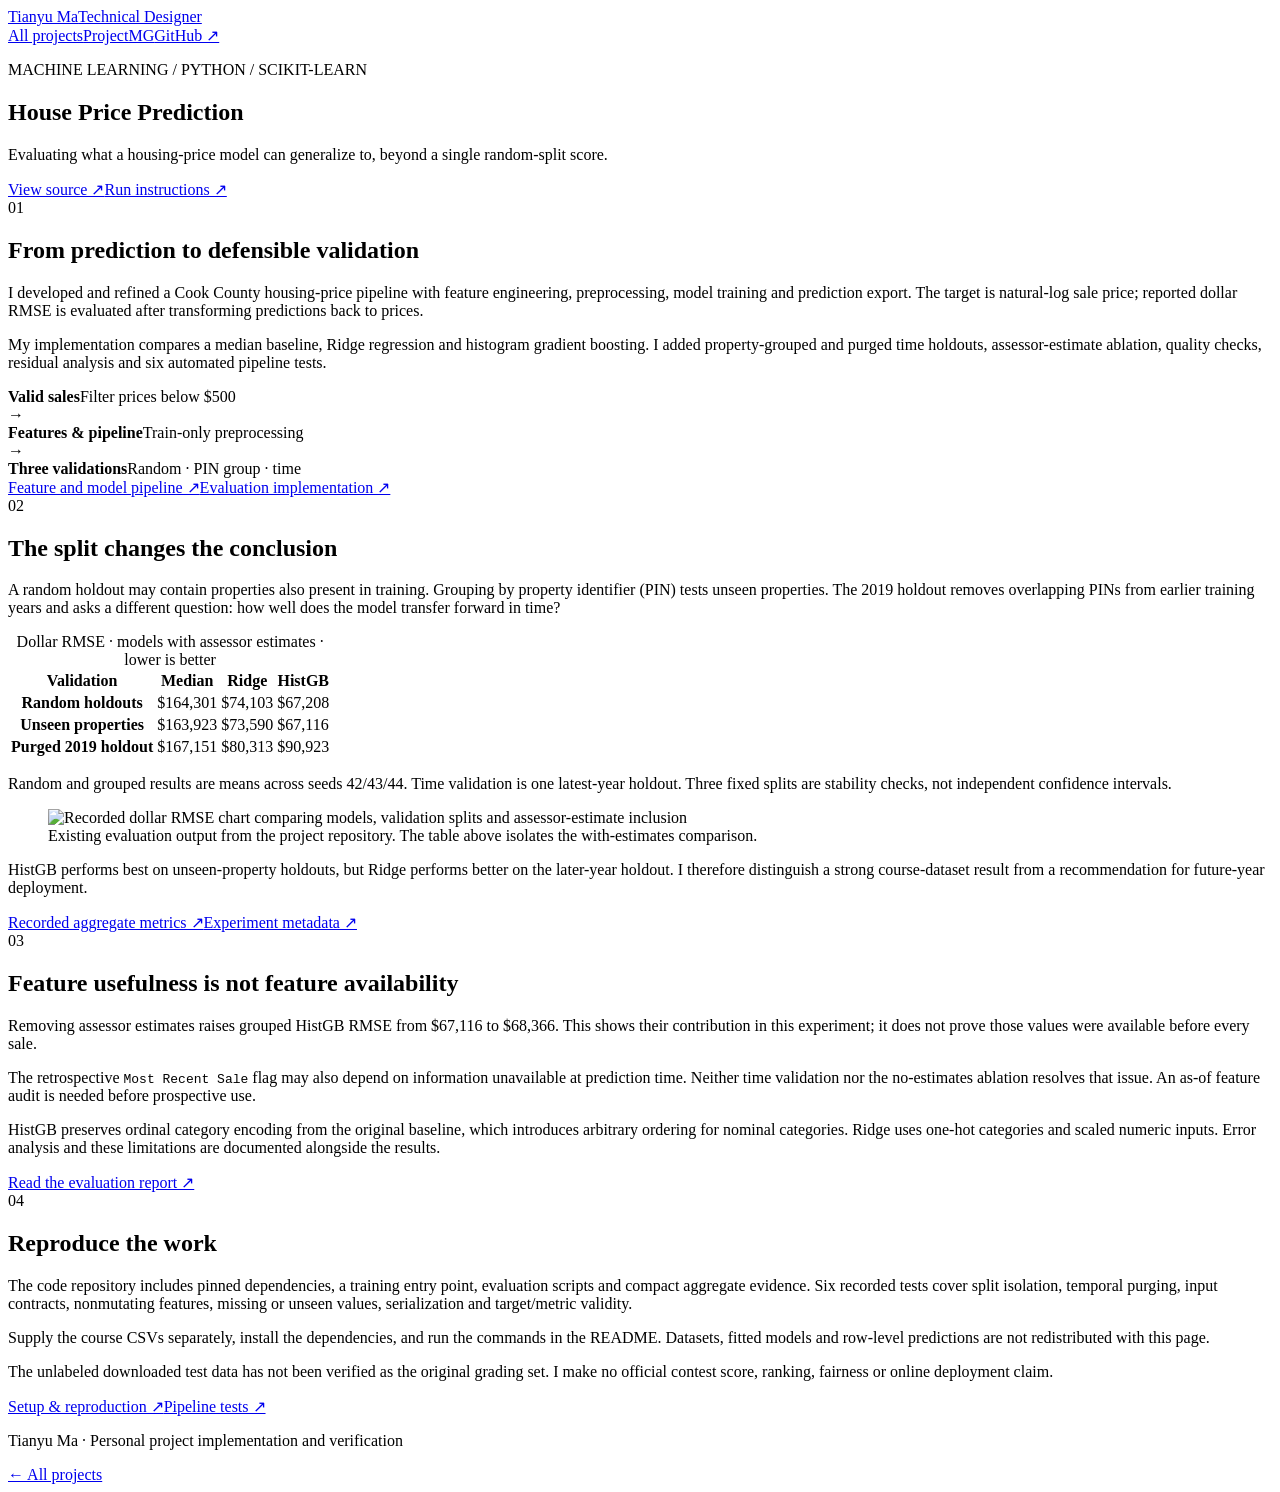
==== house-price-prediction/index.html @ 648c6464 "Publish portfolio navigation and KV Store and housing case studies" ====
<!DOCTYPE html><html lang="en"><head><meta charSet="utf-8"/><meta name="viewport" content="width=device-width, initial-scale=1"/><link rel="preload" href="/projectmg-portfolio/house-model-comparison.png" as="image"/><link rel="stylesheet" href="/projectmg-portfolio/_next/static/css/index.CrawKmmc.css" data-rsc-css-href="/projectmg-portfolio/_next/static/css/index.CrawKmmc.css" data-precedence="vite-rsc/importer-resources"/><link rel="modulepreload" fetchPriority="low" href="/projectmg-portfolio/_next/static/chunks/index-C0jyyd97.js"/><script src="/projectmg-portfolio/_next/static/chunks/rolldown-runtime-C60lm6uB.js" type="module" async=""></script><script src="/projectmg-portfolio/_next/static/chunks/framework-D_rUT4EX.js" type="module" async=""></script><link rel="modulepreload" href="/projectmg-portfolio/_next/static/chunks/layout-segment-context-B9e2h3An.js" crossorigin=""/><title>House Price Prediction | Tianyu Ma</title><meta name="description" content="Housing-price modeling with property-grouped and purged time validation."/><script>Object.assign(((self[Symbol.for("vinext.navigationRuntime")]??={bootstrap:{routeManifest:null},functions:{}}).bootstrap.rsc??={rsc:[]}),{params:{},nav:{"pathname":"/projectmg-portfolio/house-price-prediction","searchParams":[]}})</script><link rel="modulepreload" href="/projectmg-portfolio/_next/static/chunks/index-C0jyyd97.js" />
</head><body><main class="compact"><header><a class="identity" href="/projectmg-portfolio/portfolio/">Tianyu Ma<span>Technical Designer</span></a><nav aria-label="Projects"><a href="/projectmg-portfolio/portfolio/">All projects</a><a href="https://tianyuma2001.github.io/projectmg-portfolio/">ProjectMG</a><a href="https://github.com/TianyuMa2001">GitHub ↗</a></nav></header><section class="compact-hero"><p class="eyebrow">MACHINE LEARNING / PYTHON / SCIKIT-LEARN</p><h1>House Price Prediction</h1><p class="intro">Evaluating what a housing-price model can generalize to, beyond a single random-split score.</p><div class="links"><a class="primary" href="https://github.com/TianyuMa2001/projectmg-portfolio/house-price-prediction">View source ↗</a><a href="https://github.com/TianyuMa2001/projectmg-portfolio/house-price-prediction/blob/main/README.md">Run instructions ↗</a></div></section><section class="case"><aside><span class="number">01</span></aside><article><h2>From prediction to defensible validation</h2><p>I developed and refined a Cook County housing-price pipeline with feature engineering, preprocessing, model training and prediction export. The target is natural-log sale price; reported dollar RMSE is evaluated after transforming predictions back to prices.</p><p>My implementation compares a median baseline, Ridge regression and histogram gradient boosting. I added property-grouped and purged time holdouts, assessor-estimate ablation, quality checks, residual analysis and six automated pipeline tests.</p><div class="system-flow"><div><strong>Valid sales</strong><span>Filter prices below $500</span></div><b aria-hidden="true">→</b><div><strong>Features &amp; pipeline</strong><span>Train-only preprocessing</span></div><b aria-hidden="true">→</b><div><strong>Three validations</strong><span>Random · PIN group · time</span></div></div><div class="evidence"><a href="https://github.com/TianyuMa2001/projectmg-portfolio/house-price-prediction/blob/main/proj.py">Feature and model pipeline ↗</a><a href="https://github.com/TianyuMa2001/projectmg-portfolio/house-price-prediction/blob/main/evaluate.py">Evaluation implementation ↗</a></div></article></section><section class="case"><aside><span class="number">02</span></aside><article><h2>The split changes the conclusion</h2><p>A random holdout may contain properties also present in training. Grouping by property identifier (PIN) tests unseen properties. The 2019 holdout removes overlapping PINs from earlier training years and asks a different question: how well does the model transfer forward in time?</p><div class="table-scroll"><table class="results-table"><caption>Dollar RMSE · models with assessor estimates · lower is better</caption><thead><tr><th scope="col">Validation</th><th scope="col">Median</th><th scope="col">Ridge</th><th scope="col">HistGB</th></tr></thead><tbody><tr><th scope="row">Random holdouts</th><td>$164,301</td><td>$74,103</td><td>$67,208</td></tr><tr><th scope="row">Unseen properties</th><td>$163,923</td><td>$73,590</td><td>$67,116</td></tr><tr><th scope="row">Purged 2019 holdout</th><td>$167,151</td><td>$80,313</td><td>$90,923</td></tr></tbody></table></div><p class="release-status">Random and grouped results are means across seeds 42/43/44. Time validation is one latest-year holdout. Three fixed splits are stability checks, not independent confidence intervals.</p><figure><img src="/projectmg-portfolio/house-model-comparison.png" alt="Recorded dollar RMSE chart comparing models, validation splits and assessor-estimate inclusion"/><figcaption>Existing evaluation output from the project repository. The table above isolates the with-estimates comparison.</figcaption></figure><p>HistGB performs best on unseen-property holdouts, but Ridge performs better on the later-year holdout. I therefore distinguish a strong course-dataset result from a recommendation for future-year deployment.</p><div class="evidence"><a href="https://github.com/TianyuMa2001/projectmg-portfolio/house-price-prediction/blob/main/artifacts/metrics_summary.csv">Recorded aggregate metrics ↗</a><a href="https://github.com/TianyuMa2001/projectmg-portfolio/house-price-prediction/blob/main/artifacts/run_metadata.json">Experiment metadata ↗</a></div></article></section><section class="case"><aside><span class="number">03</span></aside><article><h2>Feature usefulness is not feature availability</h2><p>Removing assessor estimates raises grouped HistGB RMSE from $67,116 to $68,366. This shows their contribution in this experiment; it does not prove those values were available before every sale.</p><p>The retrospective <code>Most Recent Sale</code> flag may also depend on information unavailable at prediction time. Neither time validation nor the no-estimates ablation resolves that issue. An as-of feature audit is needed before prospective use.</p><p>HistGB preserves ordinal category encoding from the original baseline, which introduces arbitrary ordering for nominal categories. Ridge uses one-hot categories and scaled numeric inputs. Error analysis and these limitations are documented alongside the results.</p><a href="https://github.com/TianyuMa2001/projectmg-portfolio/house-price-prediction/blob/main/IMPROVEMENT_REPORT.md">Read the evaluation report ↗</a></article></section><section class="case"><aside><span class="number">04</span></aside><article><h2>Reproduce the work</h2><p>The code repository includes pinned dependencies, a training entry point, evaluation scripts and compact aggregate evidence. Six recorded tests cover split isolation, temporal purging, input contracts, nonmutating features, missing or unseen values, serialization and target/metric validity.</p><p>Supply the course CSVs separately, install the dependencies, and run the commands in the README. Datasets, fitted models and row-level predictions are not redistributed with this page.</p><p>The unlabeled downloaded test data has not been verified as the original grading set. I make no official contest score, ranking, fairness or online deployment claim.</p><div class="links"><a href="https://github.com/TianyuMa2001/projectmg-portfolio/house-price-prediction/blob/main/README.md">Setup &amp; reproduction ↗</a><a href="https://github.com/TianyuMa2001/projectmg-portfolio/house-price-prediction/blob/main/test_pipeline.py">Pipeline tests ↗</a></div></article></section><footer><p>Tianyu Ma · Personal project implementation and verification</p><a href="/projectmg-portfolio/portfolio/">← All projects</a></footer></main><script type="module" src="/projectmg-portfolio/_next/static/chunks/index-C0jyyd97.js" id="_R_" async=""></script><script>((self[Symbol.for("vinext.navigationRuntime")]??={bootstrap:{routeManifest:null},functions:{}}).bootstrap.rsc??={rsc:[]}).rsc.push("0:{\"page:/house-price-prediction\":\"$L1\",\"layout:/\":\"$L2\",\"route:/house-price-prediction\":\"$L3\",\"__route\":\"route:/house-price-prediction\",\"__interceptionContext\":null,\"__layoutIds\":[\"layout:/\"],\"__rootLayout\":\"/\",\"__bfcacheSegmentIdentities\":{\"layout:/\":\"[\\\"layout\\\",\\\"layout:/\\\",\\\"root-boundary:/\\\",\\\"\\\"]\",\"page:/house-price-prediction\":\"[\\\"page\\\",\\\"page:/house-price-prediction\\\",\\\"root-boundary:/\\\",\\\"[\\\\\\\"house-price-prediction\\\\\\\"]\\\"]\"},\"__srcPage\":[\"house-price-prediction\",\"page\"],\"__layoutFlags\":{\"layout:/\":\"s\"},\"__artifactCompatibility\":{\"schemaVersion\":1,\"graphVersion\":\"app-route-graph:5388ad706f6b269d\",\"deploymentVersion\":\"6f0c775f-4d5b-4661-9043-6cf0ecbcaef7\",\"appElementsSchemaVersion\":1,\"rscPayloadSchemaVersion\":1,\"rootBoundaryId\":\"/\",\"renderEpoch\":null}}\n")</script><script>((self[Symbol.for("vinext.navigationRuntime")]??={bootstrap:{routeManifest:null},functions:{}}).bootstrap.rsc??={rsc:[]}).rsc.push("4:I[\"3bb4c73cb361\",[],\"Children\",1]\n")</script><script>((self[Symbol.for("vinext.navigationRuntime")]??={bootstrap:{routeManifest:null},functions:{}}).bootstrap.rsc??={rsc:[]}).rsc.push("5:I[\"0bef8629d058\",[],\"GlobalErrorBoundary\",1]\n")</script><script>((self[Symbol.for("vinext.navigationRuntime")]??={bootstrap:{routeManifest:null},functions:{}}).bootstrap.rsc??={rsc:[]}).rsc.push("6:I[\"a7f3f1d63985\",[],\"default\",1]\n")</script><script>((self[Symbol.for("vinext.navigationRuntime")]??={bootstrap:{routeManifest:null},functions:{}}).bootstrap.rsc??={rsc:[]}).rsc.push("7:I[\"0bef8629d058\",[],\"ErrorBoundary\",1]\n")</script><script>((self[Symbol.for("vinext.navigationRuntime")]??={bootstrap:{routeManifest:null},functions:{}}).bootstrap.rsc??={rsc:[]}).rsc.push("8:I[\"bcc88b3729e4\",[],\"LayoutSegmentProvider\",1]\n")</script><script>((self[Symbol.for("vinext.navigationRuntime")]??={bootstrap:{routeManifest:null},functions:{}}).bootstrap.rsc??={rsc:[]}).rsc.push("9:I[\"3bb4c73cb361\",[],\"Slot\",1]\n")</script><script>((self[Symbol.for("vinext.navigationRuntime")]??={bootstrap:{routeManifest:null},functions:{}}).bootstrap.rsc??={rsc:[]}).rsc.push("a:I[\"0bef8629d058\",[],\"NotFoundBoundary\",1]\n")</script><script>((self[Symbol.for("vinext.navigationRuntime")]??={bootstrap:{routeManifest:null},functions:{}}).bootstrap.rsc??={rsc:[]}).rsc.push("b:I[\"fdec6512cad3\",[],\"AppRouterScrollTarget\",1]\n")</script><script>((self[Symbol.for("vinext.navigationRuntime")]??={bootstrap:{routeManifest:null},functions:{}}).bootstrap.rsc??={rsc:[]}).rsc.push("c:I[\"0bef8629d058\",[],\"RedirectBoundary\",1]\n")</script><script>((self[Symbol.for("vinext.navigationRuntime")]??={bootstrap:{routeManifest:null},functions:{}}).bootstrap.rsc??={rsc:[]}).rsc.push(":HL[\"/projectmg-portfolio/_next/static/css/index.CrawKmmc.css\",\"style\"     ]\n")</script><script>((self[Symbol.for("vinext.navigationRuntime")]??={bootstrap:{routeManifest:null},functions:{}}).bootstrap.rsc??={rsc:[]}).rsc.push("2:[[[\"$\",\"link\",\"css:/projectmg-portfolio/_next/static/css/index.CrawKmmc.css\",{\"rel\":\"stylesheet\",\"precedence\":\"vite-rsc/importer-resources\",\"href\":\"/projectmg-portfolio/_next/static/css/index.CrawKmmc.css\",\"data-rsc-css-href\":\"/projectmg-portfolio/_next/static/css/index.CrawKmmc.css\"}],\"$undefined\"],[\"$\",\"html\",null,{\"lang\":\"en\",\"children\":[\"$\",\"body\",null,{\"children\":[\"$\",\"$L4\",null,{}]}]}]]\n")</script><script>((self[Symbol.for("vinext.navigationRuntime")]??={bootstrap:{routeManifest:null},functions:{}}).bootstrap.rsc??={rsc:[]}).rsc.push("3:[[[\"$\",\"meta\",null,{\"charSet\":\"utf-8\"}],[[\"$\",\"title\",\"0\",{\"children\":\"House Price Prediction | Tianyu Ma\"}],[\"$\",\"meta\",\"1\",{\"name\":\"description\",\"content\":\"Housing-price modeling with property-grouped and purged time validation.\"}]],[[\"$\",\"meta\",\"0\",{\"name\":\"viewport\",\"content\":\"width=device-width, initial-scale=1\"}]]],[\"$\",\"$L5\",null,{\"fallback\":\"$6\",\"children\":[\"$\",\"$L7\",null,{\"fallback\":\"$6\",\"children\":[\"$\",\"$L8\",null,{\"providerId\":\"layout:/\",\"segmentMap\":{\"children\":[\"house-price-prediction\"]},\"children\":[\"$\",\"$L9\",null,{\"id\":\"layout:/\",\"parallelSlots\":\"$undefined\",\"children\":[\"$\",\"$La\",null,{\"resetKey\":\"house-price-prediction\",\"fallback\":[[\"$\",\"title\",null,{\"children\":\"404: This page could not be found.\"}],[\"$\",\"div\",null,{\"style\":{\"fontFamily\":\"system-ui,\\\"Segoe UI\\\",Roboto,Helvetica,Arial,sans-serif,\\\"Apple Color Emoji\\\",\\\"Segoe UI Emoji\\\"\",\"height\":\"100vh\",\"textAlign\":\"center\",\"display\":\"flex\",\"flexDirection\":\"column\",\"alignItems\":\"center\",\"justifyContent\":\"center\"},\"children\":[\"$\",\"div\",null,{\"children\":[[\"$\",\"style\",null,{\"dangerouslySetInnerHTML\":{\"__html\":\"body{color:#000;background:#fff;margin:0}.next-error-h1{border-right:1px solid rgba(0,0,0,.3)}@media (prefers-color-scheme:dark){body{color:#fff;background:#000}.next-error-h1{border-right:1px solid rgba(255,255,255,.3)}}\"}}],[\"$\",\"h1\",null,{\"className\":\"next-error-h1\",\"style\":{\"display\":\"inline-block\",\"margin\":\"0 20px 0 0\",\"padding\":\"0 23px 0 0\",\"fontSize\":24,\"fontWeight\":500,\"verticalAlign\":\"top\",\"lineHeight\":\"49px\"},\"children\":404}],[\"$\",\"div\",null,{\"style\":{\"display\":\"inline-block\"},\"children\":[\"$\",\"h2\",null,{\"style\":{\"fontSize\":14,\"fontWeight\":400,\"lineHeight\":\"49px\",\"margin\":0},\"children\":\"This page could not be found.\"}]}]]}]}]],\"children\":[\"$\",\"$Lb\",null,{\"children\":[\"$\",\"$Lc\",null,{\"children\":[[\"$\",\"$L8\",null,{\"providerId\":\"page:/house-price-prediction\",\"segmentMap\":{\"children\":[\"__PAGE__\"]},\"children\":[\"$\",\"$L9\",null,{\"id\":\"page:/house-price-prediction\"}]}],null]}]}]}]}]}]}]}],null,null]\n")</script><script>((self[Symbol.for("vinext.navigationRuntime")]??={bootstrap:{routeManifest:null},functions:{}}).bootstrap.rsc??={rsc:[]}).rsc.push("1:[\"$\",\"main\",null,{\"className\":\"compact\",\"children\":[[\"$\",\"header\",null,{\"children\":[[\"$\",\"a\",null,{\"className\":\"identity\",\"href\":\"/projectmg-portfolio/portfolio/\",\"children\":[\"Tianyu Ma\",[\"$\",\"span\",null,{\"children\":\"Technical Designer\"}]]}],[\"$\",\"nav\",null,{\"aria-label\":\"Projects\",\"children\":[[\"$\",\"a\",null,{\"href\":\"/projectmg-portfolio/portfolio/\",\"children\":\"All projects\"}],[\"$\",\"a\",null,{\"href\":\"https://tianyuma2001.github.io/projectmg-portfolio/\",\"children\":\"ProjectMG\"}],[\"$\",\"a\",null,{\"href\":\"https://github.com/TianyuMa2001\",\"children\":\"GitHub ↗\"}]]}]]}],[\"$\",\"section\",null,{\"className\":\"compact-hero\",\"children\":[[\"$\",\"p\",null,{\"className\":\"eyebrow\",\"children\":\"MACHINE LEARNING / PYTHON / SCIKIT-LEARN\"}],[\"$\",\"h1\",null,{\"children\":\"House Price Prediction\"}],[\"$\",\"p\",null,{\"className\":\"intro\",\"children\":\"Evaluating what a housing-price model can generalize to, beyond a single random-split score.\"}],[\"$\",\"div\",null,{\"className\":\"links\",\"children\":[[\"$\",\"a\",null,{\"className\":\"primary\",\"href\":\"https://github.com/TianyuMa2001/house-price-prediction\",\"children\":\"View source ↗\"}],[\"$\",\"a\",null,{\"href\":\"https://github.com/TianyuMa2001/projectmg-portfolio/house-price-prediction/blob/main/README.md\",\"children\":\"Run instructions ↗\"}]]}]]}],[[\"$\",\"section\",null,{\"className\":\"case\",\"children\":[[\"$\",\"aside\",null,{\"children\":[\"$\",\"span\",null,{\"className\":\"number\",\"children\":\"01\"}]}],[\"$\",\"article\",null,{\"children\":[[\"$\",\"h2\",null,{\"children\":\"From prediction to defensible validation\"}],[[\"$\",\"p\",null,{\"children\":\"I developed and refined a Cook County housing-price pipeline with feature engineering, preprocessing, model training and prediction export. The target is natural-log sale price; reported dollar RMSE is evaluated after transforming predictions back to prices.\"}],[\"$\",\"p\",null,{\"children\":\"My implementation compares a median baseline, Ridge regression and histogram gradient boosting. I added property-grouped and purged time holdouts, assessor-estimate ablation, quality checks, residual analysis and six automated pipeline tests.\"}],[\"$\",\"div\",null,{\"className\":\"system-flow\",\"children\":[[\"$\",\"div\",null,{\"children\":[[\"$\",\"strong\",null,{\"children\":\"Valid sales\"}],[\"$\",\"span\",null,{\"children\":\"Filter prices below $500\"}]]}],[\"$\",\"b\",null,{\"aria-hidden\":\"true\",\"children\":\"→\"}],[\"$\",\"div\",null,{\"children\":[[\"$\",\"strong\",null,{\"children\":\"Features \u0026 pipeline\"}],[\"$\",\"span\",null,{\"children\":\"Train-only preprocessing\"}]]}],[\"$\",\"b\",null,{\"aria-hidden\":\"true\",\"children\":\"→\"}],[\"$\",\"div\",null,{\"children\":[[\"$\",\"strong\",null,{\"children\":\"Three validations\"}],[\"$\",\"span\",null,{\"children\":\"Random · PIN group · time\"}]]}]]}],[\"$\",\"div\",null,{\"className\":\"evidence\",\"children\":[[\"$\",\"a\",null,{\"href\":\"https://github.com/TianyuMa2001/projectmg-portfolio/house-price-prediction/blob/main/proj.py\",\"children\":\"Feature and model pipeline ↗\"}],[\"$\",\"a\",null,{\"href\":\"https://github.com/TianyuMa2001/projectmg-portfolio/house-price-prediction/blob/main/evaluate.py\",\"children\":\"Evaluation implementation ↗\"}]]}]]]}]]}],[\"$\",\"section\",null,{\"className\":\"case\",\"children\":[[\"$\",\"aside\",null,{\"children\":[\"$\",\"span\",null,{\"className\":\"number\",\"children\":\"02\"}]}],[\"$\",\"article\",null,{\"children\":[[\"$\",\"h2\",null,{\"children\":\"The split changes the conclusion\"}],[[\"$\",\"p\",null,{\"children\":\"A random holdout may contain properties also present in training. Grouping by property identifier (PIN) tests unseen properties. The 2019 holdout removes overlapping PINs from earlier training years and asks a different question: how well does the model transfer forward in time?\"}],[\"$\",\"div\",null,{\"className\":\"table-scroll\",\"children\":[\"$\",\"table\",null,{\"className\":\"results-table\",\"children\":[[\"$\",\"caption\",null,{\"children\":\"Dollar RMSE · models with assessor estimates · lower is better\"}],[\"$\",\"thead\",null,{\"children\":[\"$\",\"tr\",null,{\"children\":[[\"$\",\"th\",null,{\"scope\":\"col\",\"children\":\"Validation\"}],[\"$\",\"th\",null,{\"scope\":\"col\",\"children\":\"Median\"}],[\"$\",\"th\",null,{\"scope\":\"col\",\"children\":\"Ridge\"}],[\"$\",\"th\",null,{\"scope\":\"col\",\"children\":\"HistGB\"}]]}]}],[\"$\",\"tbody\",null,{\"children\":[[\"$\",\"tr\",null,{\"children\":[[\"$\",\"th\",null,{\"scope\":\"row\",\"children\":\"Random holdouts\"}],[\"$\",\"td\",null,{\"children\":\"$$164,301\"}],[\"$\",\"td\",null,{\"children\":\"$$74,103\"}],[\"$\",\"td\",null,{\"children\":\"$$67,208\"}]]}],[\"$\",\"tr\",null,{\"children\":[[\"$\",\"th\",null,{\"scope\":\"row\",\"children\":\"Unseen properties\"}],[\"$\",\"td\",null,{\"children\":\"$$163,923\"}],[\"$\",\"td\",null,{\"children\":\"$$73,590\"}],[\"$\",\"td\",null,{\"children\":\"$$67,116\"}]]}],\"$Ld\"]}]]}]}],\"$Le\",\"$Lf\",\"$L10\",\"$L11\"]]}]]}],\"$L12\",\"$L13\"],\"$L14\"]}]\n")</script><script>((self[Symbol.for("vinext.navigationRuntime")]??={bootstrap:{routeManifest:null},functions:{}}).bootstrap.rsc??={rsc:[]}).rsc.push(":HL[\"/projectmg-portfolio/house-model-comparison.png\",\"image\"]\n")</script><script>((self[Symbol.for("vinext.navigationRuntime")]??={bootstrap:{routeManifest:null},functions:{}}).bootstrap.rsc??={rsc:[]}).rsc.push("d:[\"$\",\"tr\",null,{\"children\":[[\"$\",\"th\",null,{\"scope\":\"row\",\"children\":\"Purged 2019 holdout\"}],[\"$\",\"td\",null,{\"children\":\"$$167,151\"}],[\"$\",\"td\",null,{\"children\":\"$$80,313\"}],[\"$\",\"td\",null,{\"children\":\"$$90,923\"}]]}]\n")</script><script>((self[Symbol.for("vinext.navigationRuntime")]??={bootstrap:{routeManifest:null},functions:{}}).bootstrap.rsc??={rsc:[]}).rsc.push("e:[\"$\",\"p\",null,{\"className\":\"release-status\",\"children\":\"Random and grouped results are means across seeds 42/43/44. Time validation is one latest-year holdout. Three fixed splits are stability checks, not independent confidence intervals.\"}]\n")</script><script>((self[Symbol.for("vinext.navigationRuntime")]??={bootstrap:{routeManifest:null},functions:{}}).bootstrap.rsc??={rsc:[]}).rsc.push("f:[\"$\",\"figure\",null,{\"children\":[[\"$\",\"img\",null,{\"src\":\"/projectmg-portfolio/house-model-comparison.png\",\"alt\":\"Recorded dollar RMSE chart comparing models, validation splits and assessor-estimate inclusion\"}],[\"$\",\"figcaption\",null,{\"children\":\"Existing evaluation output from the project repository. The table above isolates the with-estimates comparison.\"}]]}]\n")</script><script>((self[Symbol.for("vinext.navigationRuntime")]??={bootstrap:{routeManifest:null},functions:{}}).bootstrap.rsc??={rsc:[]}).rsc.push("10:[\"$\",\"p\",null,{\"children\":\"HistGB performs best on unseen-property holdouts, but Ridge performs better on the later-year holdout. I therefore distinguish a strong course-dataset result from a recommendation for future-year deployment.\"}]\n")</script><script>((self[Symbol.for("vinext.navigationRuntime")]??={bootstrap:{routeManifest:null},functions:{}}).bootstrap.rsc??={rsc:[]}).rsc.push("11:[\"$\",\"div\",null,{\"className\":\"evidence\",\"children\":[[\"$\",\"a\",null,{\"href\":\"https://github.com/TianyuMa2001/projectmg-portfolio/house-price-prediction/blob/main/artifacts/metrics_summary.csv\",\"children\":\"Recorded aggregate metrics ↗\"}],[\"$\",\"a\",null,{\"href\":\"https://github.com/TianyuMa2001/projectmg-portfolio/house-price-prediction/blob/main/artifacts/run_metadata.json\",\"children\":\"Experiment metadata ↗\"}]]}]\n")</script><script>((self[Symbol.for("vinext.navigationRuntime")]??={bootstrap:{routeManifest:null},functions:{}}).bootstrap.rsc??={rsc:[]}).rsc.push("12:[\"$\",\"section\",null,{\"className\":\"case\",\"children\":[[\"$\",\"aside\",null,{\"children\":[\"$\",\"span\",null,{\"className\":\"number\",\"children\":\"03\"}]}],[\"$\",\"article\",null,{\"children\":[[\"$\",\"h2\",null,{\"children\":\"Feature usefulness is not feature availability\"}],[[\"$\",\"p\",null,{\"children\":\"Removing assessor estimates raises grouped HistGB RMSE from $67,116 to $68,366. This shows their contribution in this experiment; it does not prove those values were available before every sale.\"}],[\"$\",\"p\",null,{\"children\":[\"The retrospective \",[\"$\",\"code\",null,{\"children\":\"Most Recent Sale\"}],\" flag may also depend on information unavailable at prediction time. Neither time validation nor the no-estimates ablation resolves that issue. An as-of feature audit is needed before prospective use.\"]}],[\"$\",\"p\",null,{\"children\":\"HistGB preserves ordinal category encoding from the original baseline, which introduces arbitrary ordering for nominal categories. Ridge uses one-hot categories and scaled numeric inputs. Error analysis and these limitations are documented alongside the results.\"}],[\"$\",\"a\",null,{\"href\":\"https://github.com/TianyuMa2001/projectmg-portfolio/house-price-prediction/blob/main/IMPROVEMENT_REPORT.md\",\"children\":\"Read the evaluation report ↗\"}]]]}]]}]\n")</script><script>((self[Symbol.for("vinext.navigationRuntime")]??={bootstrap:{routeManifest:null},functions:{}}).bootstrap.rsc??={rsc:[]}).rsc.push("13:[\"$\",\"section\",null,{\"className\":\"case\",\"children\":[[\"$\",\"aside\",null,{\"children\":[\"$\",\"span\",null,{\"className\":\"number\",\"children\":\"04\"}]}],[\"$\",\"article\",null,{\"children\":[[\"$\",\"h2\",null,{\"children\":\"Reproduce the work\"}],[[\"$\",\"p\",null,{\"children\":\"The code repository includes pinned dependencies, a training entry point, evaluation scripts and compact aggregate evidence. Six recorded tests cover split isolation, temporal purging, input contracts, nonmutating features, missing or unseen values, serialization and target/metric validity.\"}],[\"$\",\"p\",null,{\"children\":\"Supply the course CSVs separately, install the dependencies, and run the commands in the README. Datasets, fitted models and row-level predictions are not redistributed with this page.\"}],[\"$\",\"p\",null,{\"children\":\"The unlabeled downloaded test data has not been verified as the original grading set. I make no official contest score, ranking, fairness or online deployment claim.\"}],[\"$\",\"div\",null,{\"className\":\"links\",\"children\":[[\"$\",\"a\",null,{\"href\":\"https://github.com/TianyuMa2001/projectmg-portfolio/house-price-prediction/blob/main/README.md\",\"children\":\"Setup \u0026 reproduction ↗\"}],[\"$\",\"a\",null,{\"href\":\"https://github.com/TianyuMa2001/projectmg-portfolio/house-price-prediction/blob/main/test_pipeline.py\",\"children\":\"Pipeline tests ↗\"}]]}]]]}]]}]\n")</script><script>((self[Symbol.for("vinext.navigationRuntime")]??={bootstrap:{routeManifest:null},functions:{}}).bootstrap.rsc??={rsc:[]}).rsc.push("14:[\"$\",\"footer\",null,{\"children\":[[\"$\",\"p\",null,{\"children\":\"Tianyu Ma · Personal project implementation and verification\"}],[\"$\",\"a\",null,{\"href\":\"/projectmg-portfolio/portfolio/\",\"children\":\"← All projects\"}]]}]\n")</script><script>Object.assign(((self[Symbol.for("vinext.navigationRuntime")]??={bootstrap:{routeManifest:null},functions:{}}).bootstrap.rsc??={rsc:[]}),{"initialCacheKind":"static"});((self[Symbol.for("vinext.navigationRuntime")]??={bootstrap:{routeManifest:null},functions:{}}).bootstrap.rsc??={rsc:[]}).done=true</script></body></html>
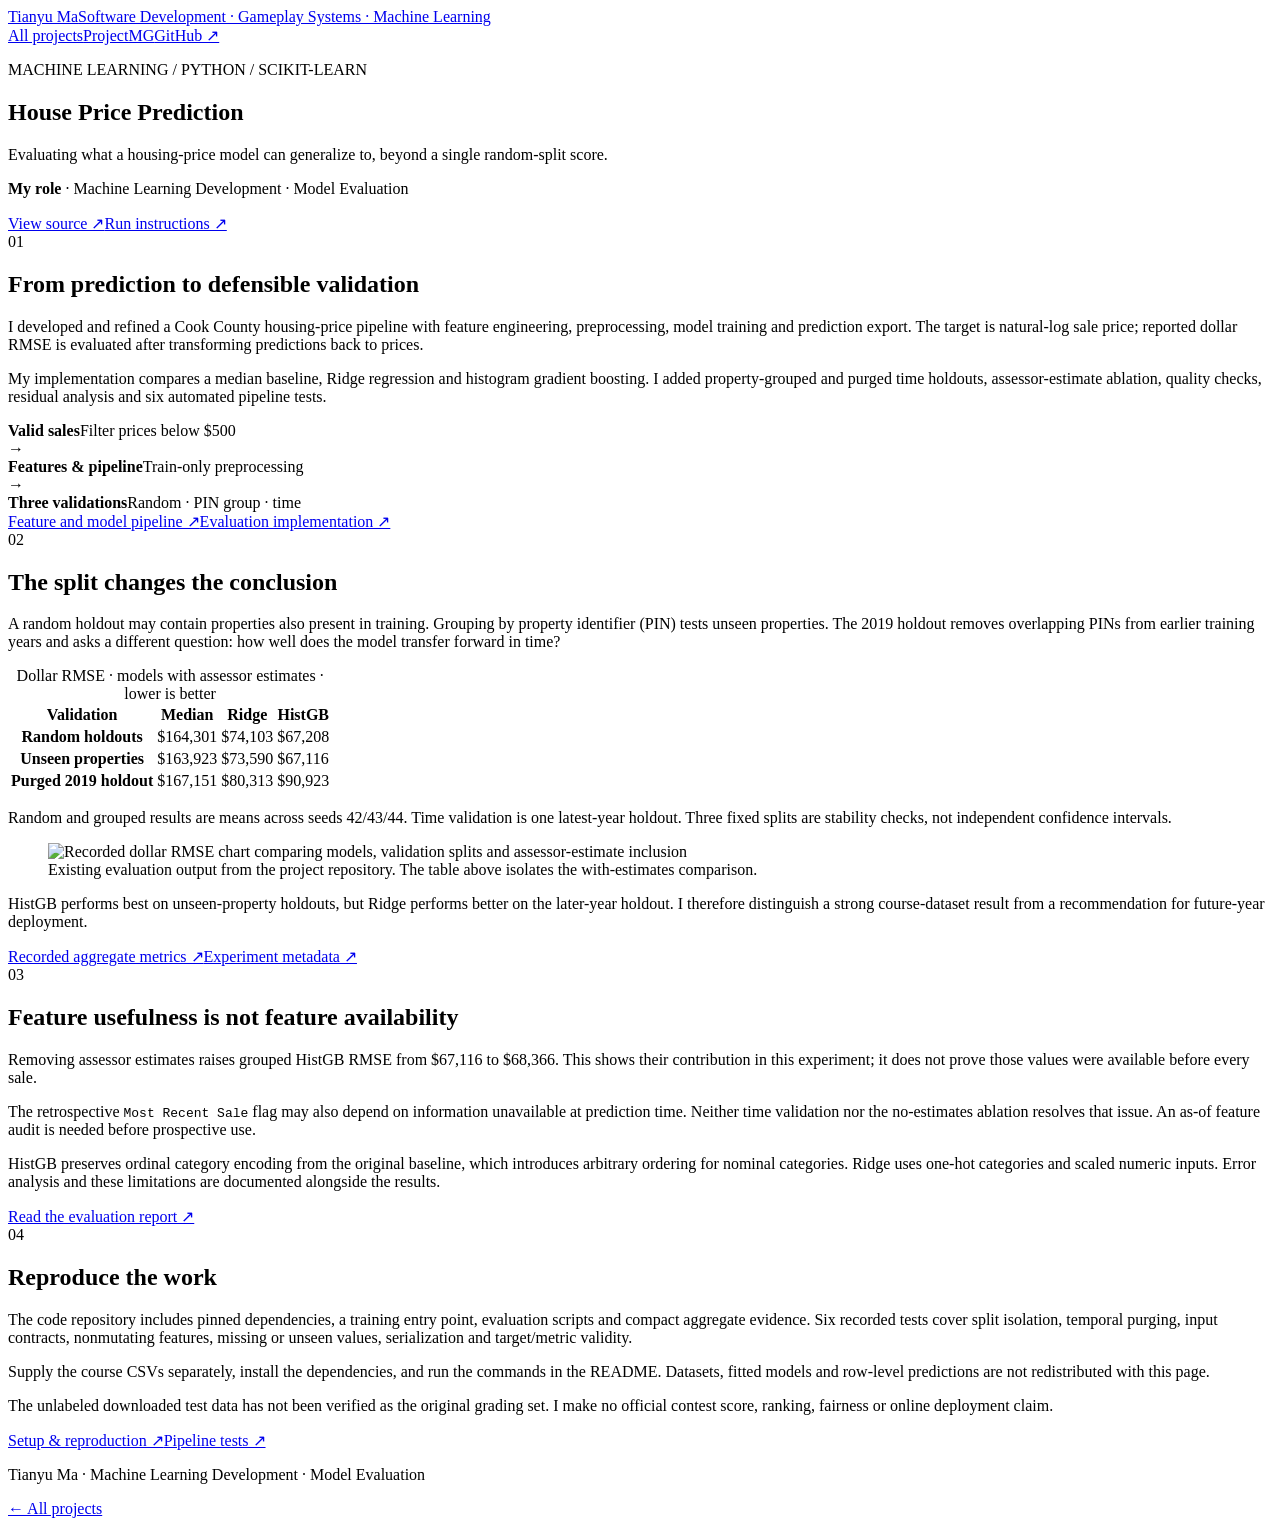
==== commit 147321f2: "Update portfolio introduction and project-specific roles" ====
--- a/house-price-prediction/index.html
+++ b/house-price-prediction/index.html
@@ -1,2 +1,2 @@
-<!DOCTYPE html><html lang="en"><head><meta charSet="utf-8"/><meta name="viewport" content="width=device-width, initial-scale=1"/><link rel="preload" href="/projectmg-portfolio/house-model-comparison.png" as="image"/><link rel="stylesheet" href="/projectmg-portfolio/_next/static/css/index.CrawKmmc.css" data-rsc-css-href="/projectmg-portfolio/_next/static/css/index.CrawKmmc.css" data-precedence="vite-rsc/importer-resources"/><link rel="modulepreload" fetchPriority="low" href="/projectmg-portfolio/_next/static/chunks/index-C0jyyd97.js"/><script src="/projectmg-portfolio/_next/static/chunks/rolldown-runtime-C60lm6uB.js" type="module" async=""></script><script src="/projectmg-portfolio/_next/static/chunks/framework-D_rUT4EX.js" type="module" async=""></script><link rel="modulepreload" href="/projectmg-portfolio/_next/static/chunks/layout-segment-context-B9e2h3An.js" crossorigin=""/><title>House Price Prediction | Tianyu Ma</title><meta name="description" content="Housing-price modeling with property-grouped and purged time validation."/><script>Object.assign(((self[Symbol.for("vinext.navigationRuntime")]??={bootstrap:{routeManifest:null},functions:{}}).bootstrap.rsc??={rsc:[]}),{params:{},nav:{"pathname":"/projectmg-portfolio/house-price-prediction","searchParams":[]}})</script><link rel="modulepreload" href="/projectmg-portfolio/_next/static/chunks/index-C0jyyd97.js" />
-</head><body><main class="compact"><header><a class="identity" href="/projectmg-portfolio/portfolio/">Tianyu Ma<span>Technical Designer</span></a><nav aria-label="Projects"><a href="/projectmg-portfolio/portfolio/">All projects</a><a href="https://tianyuma2001.github.io/projectmg-portfolio/">ProjectMG</a><a href="https://github.com/TianyuMa2001">GitHub ↗</a></nav></header><section class="compact-hero"><p class="eyebrow">MACHINE LEARNING / PYTHON / SCIKIT-LEARN</p><h1>House Price Prediction</h1><p class="intro">Evaluating what a housing-price model can generalize to, beyond a single random-split score.</p><div class="links"><a class="primary" href="https://github.com/TianyuMa2001/projectmg-portfolio/house-price-prediction">View source ↗</a><a href="https://github.com/TianyuMa2001/projectmg-portfolio/house-price-prediction/blob/main/README.md">Run instructions ↗</a></div></section><section class="case"><aside><span class="number">01</span></aside><article><h2>From prediction to defensible validation</h2><p>I developed and refined a Cook County housing-price pipeline with feature engineering, preprocessing, model training and prediction export. The target is natural-log sale price; reported dollar RMSE is evaluated after transforming predictions back to prices.</p><p>My implementation compares a median baseline, Ridge regression and histogram gradient boosting. I added property-grouped and purged time holdouts, assessor-estimate ablation, quality checks, residual analysis and six automated pipeline tests.</p><div class="system-flow"><div><strong>Valid sales</strong><span>Filter prices below $500</span></div><b aria-hidden="true">→</b><div><strong>Features &amp; pipeline</strong><span>Train-only preprocessing</span></div><b aria-hidden="true">→</b><div><strong>Three validations</strong><span>Random · PIN group · time</span></div></div><div class="evidence"><a href="https://github.com/TianyuMa2001/projectmg-portfolio/house-price-prediction/blob/main/proj.py">Feature and model pipeline ↗</a><a href="https://github.com/TianyuMa2001/projectmg-portfolio/house-price-prediction/blob/main/evaluate.py">Evaluation implementation ↗</a></div></article></section><section class="case"><aside><span class="number">02</span></aside><article><h2>The split changes the conclusion</h2><p>A random holdout may contain properties also present in training. Grouping by property identifier (PIN) tests unseen properties. The 2019 holdout removes overlapping PINs from earlier training years and asks a different question: how well does the model transfer forward in time?</p><div class="table-scroll"><table class="results-table"><caption>Dollar RMSE · models with assessor estimates · lower is better</caption><thead><tr><th scope="col">Validation</th><th scope="col">Median</th><th scope="col">Ridge</th><th scope="col">HistGB</th></tr></thead><tbody><tr><th scope="row">Random holdouts</th><td>$164,301</td><td>$74,103</td><td>$67,208</td></tr><tr><th scope="row">Unseen properties</th><td>$163,923</td><td>$73,590</td><td>$67,116</td></tr><tr><th scope="row">Purged 2019 holdout</th><td>$167,151</td><td>$80,313</td><td>$90,923</td></tr></tbody></table></div><p class="release-status">Random and grouped results are means across seeds 42/43/44. Time validation is one latest-year holdout. Three fixed splits are stability checks, not independent confidence intervals.</p><figure><img src="/projectmg-portfolio/house-model-comparison.png" alt="Recorded dollar RMSE chart comparing models, validation splits and assessor-estimate inclusion"/><figcaption>Existing evaluation output from the project repository. The table above isolates the with-estimates comparison.</figcaption></figure><p>HistGB performs best on unseen-property holdouts, but Ridge performs better on the later-year holdout. I therefore distinguish a strong course-dataset result from a recommendation for future-year deployment.</p><div class="evidence"><a href="https://github.com/TianyuMa2001/projectmg-portfolio/house-price-prediction/blob/main/artifacts/metrics_summary.csv">Recorded aggregate metrics ↗</a><a href="https://github.com/TianyuMa2001/projectmg-portfolio/house-price-prediction/blob/main/artifacts/run_metadata.json">Experiment metadata ↗</a></div></article></section><section class="case"><aside><span class="number">03</span></aside><article><h2>Feature usefulness is not feature availability</h2><p>Removing assessor estimates raises grouped HistGB RMSE from $67,116 to $68,366. This shows their contribution in this experiment; it does not prove those values were available before every sale.</p><p>The retrospective <code>Most Recent Sale</code> flag may also depend on information unavailable at prediction time. Neither time validation nor the no-estimates ablation resolves that issue. An as-of feature audit is needed before prospective use.</p><p>HistGB preserves ordinal category encoding from the original baseline, which introduces arbitrary ordering for nominal categories. Ridge uses one-hot categories and scaled numeric inputs. Error analysis and these limitations are documented alongside the results.</p><a href="https://github.com/TianyuMa2001/projectmg-portfolio/house-price-prediction/blob/main/IMPROVEMENT_REPORT.md">Read the evaluation report ↗</a></article></section><section class="case"><aside><span class="number">04</span></aside><article><h2>Reproduce the work</h2><p>The code repository includes pinned dependencies, a training entry point, evaluation scripts and compact aggregate evidence. Six recorded tests cover split isolation, temporal purging, input contracts, nonmutating features, missing or unseen values, serialization and target/metric validity.</p><p>Supply the course CSVs separately, install the dependencies, and run the commands in the README. Datasets, fitted models and row-level predictions are not redistributed with this page.</p><p>The unlabeled downloaded test data has not been verified as the original grading set. I make no official contest score, ranking, fairness or online deployment claim.</p><div class="links"><a href="https://github.com/TianyuMa2001/projectmg-portfolio/house-price-prediction/blob/main/README.md">Setup &amp; reproduction ↗</a><a href="https://github.com/TianyuMa2001/projectmg-portfolio/house-price-prediction/blob/main/test_pipeline.py">Pipeline tests ↗</a></div></article></section><footer><p>Tianyu Ma · Personal project implementation and verification</p><a href="/projectmg-portfolio/portfolio/">← All projects</a></footer></main><script type="module" src="/projectmg-portfolio/_next/static/chunks/index-C0jyyd97.js" id="_R_" async=""></script><script>((self[Symbol.for("vinext.navigationRuntime")]??={bootstrap:{routeManifest:null},functions:{}}).bootstrap.rsc??={rsc:[]}).rsc.push("0:{\"page:/house-price-prediction\":\"$L1\",\"layout:/\":\"$L2\",\"route:/house-price-prediction\":\"$L3\",\"__route\":\"route:/house-price-prediction\",\"__interceptionContext\":null,\"__layoutIds\":[\"layout:/\"],\"__rootLayout\":\"/\",\"__bfcacheSegmentIdentities\":{\"layout:/\":\"[\\\"layout\\\",\\\"layout:/\\\",\\\"root-boundary:/\\\",\\\"\\\"]\",\"page:/house-price-prediction\":\"[\\\"page\\\",\\\"page:/house-price-prediction\\\",\\\"root-boundary:/\\\",\\\"[\\\\\\\"house-price-prediction\\\\\\\"]\\\"]\"},\"__srcPage\":[\"house-price-prediction\",\"page\"],\"__layoutFlags\":{\"layout:/\":\"s\"},\"__artifactCompatibility\":{\"schemaVersion\":1,\"graphVersion\":\"app-route-graph:5388ad706f6b269d\",\"deploymentVersion\":\"6f0c775f-4d5b-4661-9043-6cf0ecbcaef7\",\"appElementsSchemaVersion\":1,\"rscPayloadSchemaVersion\":1,\"rootBoundaryId\":\"/\",\"renderEpoch\":null}}\n")</script><script>((self[Symbol.for("vinext.navigationRuntime")]??={bootstrap:{routeManifest:null},functions:{}}).bootstrap.rsc??={rsc:[]}).rsc.push("4:I[\"3bb4c73cb361\",[],\"Children\",1]\n")</script><script>((self[Symbol.for("vinext.navigationRuntime")]??={bootstrap:{routeManifest:null},functions:{}}).bootstrap.rsc??={rsc:[]}).rsc.push("5:I[\"0bef8629d058\",[],\"GlobalErrorBoundary\",1]\n")</script><script>((self[Symbol.for("vinext.navigationRuntime")]??={bootstrap:{routeManifest:null},functions:{}}).bootstrap.rsc??={rsc:[]}).rsc.push("6:I[\"a7f3f1d63985\",[],\"default\",1]\n")</script><script>((self[Symbol.for("vinext.navigationRuntime")]??={bootstrap:{routeManifest:null},functions:{}}).bootstrap.rsc??={rsc:[]}).rsc.push("7:I[\"0bef8629d058\",[],\"ErrorBoundary\",1]\n")</script><script>((self[Symbol.for("vinext.navigationRuntime")]??={bootstrap:{routeManifest:null},functions:{}}).bootstrap.rsc??={rsc:[]}).rsc.push("8:I[\"bcc88b3729e4\",[],\"LayoutSegmentProvider\",1]\n")</script><script>((self[Symbol.for("vinext.navigationRuntime")]??={bootstrap:{routeManifest:null},functions:{}}).bootstrap.rsc??={rsc:[]}).rsc.push("9:I[\"3bb4c73cb361\",[],\"Slot\",1]\n")</script><script>((self[Symbol.for("vinext.navigationRuntime")]??={bootstrap:{routeManifest:null},functions:{}}).bootstrap.rsc??={rsc:[]}).rsc.push("a:I[\"0bef8629d058\",[],\"NotFoundBoundary\",1]\n")</script><script>((self[Symbol.for("vinext.navigationRuntime")]??={bootstrap:{routeManifest:null},functions:{}}).bootstrap.rsc??={rsc:[]}).rsc.push("b:I[\"fdec6512cad3\",[],\"AppRouterScrollTarget\",1]\n")</script><script>((self[Symbol.for("vinext.navigationRuntime")]??={bootstrap:{routeManifest:null},functions:{}}).bootstrap.rsc??={rsc:[]}).rsc.push("c:I[\"0bef8629d058\",[],\"RedirectBoundary\",1]\n")</script><script>((self[Symbol.for("vinext.navigationRuntime")]??={bootstrap:{routeManifest:null},functions:{}}).bootstrap.rsc??={rsc:[]}).rsc.push(":HL[\"/projectmg-portfolio/_next/static/css/index.CrawKmmc.css\",\"style\"     ]\n")</script><script>((self[Symbol.for("vinext.navigationRuntime")]??={bootstrap:{routeManifest:null},functions:{}}).bootstrap.rsc??={rsc:[]}).rsc.push("2:[[[\"$\",\"link\",\"css:/projectmg-portfolio/_next/static/css/index.CrawKmmc.css\",{\"rel\":\"stylesheet\",\"precedence\":\"vite-rsc/importer-resources\",\"href\":\"/projectmg-portfolio/_next/static/css/index.CrawKmmc.css\",\"data-rsc-css-href\":\"/projectmg-portfolio/_next/static/css/index.CrawKmmc.css\"}],\"$undefined\"],[\"$\",\"html\",null,{\"lang\":\"en\",\"children\":[\"$\",\"body\",null,{\"children\":[\"$\",\"$L4\",null,{}]}]}]]\n")</script><script>((self[Symbol.for("vinext.navigationRuntime")]??={bootstrap:{routeManifest:null},functions:{}}).bootstrap.rsc??={rsc:[]}).rsc.push("3:[[[\"$\",\"meta\",null,{\"charSet\":\"utf-8\"}],[[\"$\",\"title\",\"0\",{\"children\":\"House Price Prediction | Tianyu Ma\"}],[\"$\",\"meta\",\"1\",{\"name\":\"description\",\"content\":\"Housing-price modeling with property-grouped and purged time validation.\"}]],[[\"$\",\"meta\",\"0\",{\"name\":\"viewport\",\"content\":\"width=device-width, initial-scale=1\"}]]],[\"$\",\"$L5\",null,{\"fallback\":\"$6\",\"children\":[\"$\",\"$L7\",null,{\"fallback\":\"$6\",\"children\":[\"$\",\"$L8\",null,{\"providerId\":\"layout:/\",\"segmentMap\":{\"children\":[\"house-price-prediction\"]},\"children\":[\"$\",\"$L9\",null,{\"id\":\"layout:/\",\"parallelSlots\":\"$undefined\",\"children\":[\"$\",\"$La\",null,{\"resetKey\":\"house-price-prediction\",\"fallback\":[[\"$\",\"title\",null,{\"children\":\"404: This page could not be found.\"}],[\"$\",\"div\",null,{\"style\":{\"fontFamily\":\"system-ui,\\\"Segoe UI\\\",Roboto,Helvetica,Arial,sans-serif,\\\"Apple Color Emoji\\\",\\\"Segoe UI Emoji\\\"\",\"height\":\"100vh\",\"textAlign\":\"center\",\"display\":\"flex\",\"flexDirection\":\"column\",\"alignItems\":\"center\",\"justifyContent\":\"center\"},\"children\":[\"$\",\"div\",null,{\"children\":[[\"$\",\"style\",null,{\"dangerouslySetInnerHTML\":{\"__html\":\"body{color:#000;background:#fff;margin:0}.next-error-h1{border-right:1px solid rgba(0,0,0,.3)}@media (prefers-color-scheme:dark){body{color:#fff;background:#000}.next-error-h1{border-right:1px solid rgba(255,255,255,.3)}}\"}}],[\"$\",\"h1\",null,{\"className\":\"next-error-h1\",\"style\":{\"display\":\"inline-block\",\"margin\":\"0 20px 0 0\",\"padding\":\"0 23px 0 0\",\"fontSize\":24,\"fontWeight\":500,\"verticalAlign\":\"top\",\"lineHeight\":\"49px\"},\"children\":404}],[\"$\",\"div\",null,{\"style\":{\"display\":\"inline-block\"},\"children\":[\"$\",\"h2\",null,{\"style\":{\"fontSize\":14,\"fontWeight\":400,\"lineHeight\":\"49px\",\"margin\":0},\"children\":\"This page could not be found.\"}]}]]}]}]],\"children\":[\"$\",\"$Lb\",null,{\"children\":[\"$\",\"$Lc\",null,{\"children\":[[\"$\",\"$L8\",null,{\"providerId\":\"page:/house-price-prediction\",\"segmentMap\":{\"children\":[\"__PAGE__\"]},\"children\":[\"$\",\"$L9\",null,{\"id\":\"page:/house-price-prediction\"}]}],null]}]}]}]}]}]}]}],null,null]\n")</script><script>((self[Symbol.for("vinext.navigationRuntime")]??={bootstrap:{routeManifest:null},functions:{}}).bootstrap.rsc??={rsc:[]}).rsc.push("1:[\"$\",\"main\",null,{\"className\":\"compact\",\"children\":[[\"$\",\"header\",null,{\"children\":[[\"$\",\"a\",null,{\"className\":\"identity\",\"href\":\"/projectmg-portfolio/portfolio/\",\"children\":[\"Tianyu Ma\",[\"$\",\"span\",null,{\"children\":\"Technical Designer\"}]]}],[\"$\",\"nav\",null,{\"aria-label\":\"Projects\",\"children\":[[\"$\",\"a\",null,{\"href\":\"/projectmg-portfolio/portfolio/\",\"children\":\"All projects\"}],[\"$\",\"a\",null,{\"href\":\"https://tianyuma2001.github.io/projectmg-portfolio/\",\"children\":\"ProjectMG\"}],[\"$\",\"a\",null,{\"href\":\"https://github.com/TianyuMa2001\",\"children\":\"GitHub ↗\"}]]}]]}],[\"$\",\"section\",null,{\"className\":\"compact-hero\",\"children\":[[\"$\",\"p\",null,{\"className\":\"eyebrow\",\"children\":\"MACHINE LEARNING / PYTHON / SCIKIT-LEARN\"}],[\"$\",\"h1\",null,{\"children\":\"House Price Prediction\"}],[\"$\",\"p\",null,{\"className\":\"intro\",\"children\":\"Evaluating what a housing-price model can generalize to, beyond a single random-split score.\"}],[\"$\",\"div\",null,{\"className\":\"links\",\"children\":[[\"$\",\"a\",null,{\"className\":\"primary\",\"href\":\"https://github.com/TianyuMa2001/house-price-prediction\",\"children\":\"View source ↗\"}],[\"$\",\"a\",null,{\"href\":\"https://github.com/TianyuMa2001/projectmg-portfolio/house-price-prediction/blob/main/README.md\",\"children\":\"Run instructions ↗\"}]]}]]}],[[\"$\",\"section\",null,{\"className\":\"case\",\"children\":[[\"$\",\"aside\",null,{\"children\":[\"$\",\"span\",null,{\"className\":\"number\",\"children\":\"01\"}]}],[\"$\",\"article\",null,{\"children\":[[\"$\",\"h2\",null,{\"children\":\"From prediction to defensible validation\"}],[[\"$\",\"p\",null,{\"children\":\"I developed and refined a Cook County housing-price pipeline with feature engineering, preprocessing, model training and prediction export. The target is natural-log sale price; reported dollar RMSE is evaluated after transforming predictions back to prices.\"}],[\"$\",\"p\",null,{\"children\":\"My implementation compares a median baseline, Ridge regression and histogram gradient boosting. I added property-grouped and purged time holdouts, assessor-estimate ablation, quality checks, residual analysis and six automated pipeline tests.\"}],[\"$\",\"div\",null,{\"className\":\"system-flow\",\"children\":[[\"$\",\"div\",null,{\"children\":[[\"$\",\"strong\",null,{\"children\":\"Valid sales\"}],[\"$\",\"span\",null,{\"children\":\"Filter prices below $500\"}]]}],[\"$\",\"b\",null,{\"aria-hidden\":\"true\",\"children\":\"→\"}],[\"$\",\"div\",null,{\"children\":[[\"$\",\"strong\",null,{\"children\":\"Features \u0026 pipeline\"}],[\"$\",\"span\",null,{\"children\":\"Train-only preprocessing\"}]]}],[\"$\",\"b\",null,{\"aria-hidden\":\"true\",\"children\":\"→\"}],[\"$\",\"div\",null,{\"children\":[[\"$\",\"strong\",null,{\"children\":\"Three validations\"}],[\"$\",\"span\",null,{\"children\":\"Random · PIN group · time\"}]]}]]}],[\"$\",\"div\",null,{\"className\":\"evidence\",\"children\":[[\"$\",\"a\",null,{\"href\":\"https://github.com/TianyuMa2001/projectmg-portfolio/house-price-prediction/blob/main/proj.py\",\"children\":\"Feature and model pipeline ↗\"}],[\"$\",\"a\",null,{\"href\":\"https://github.com/TianyuMa2001/projectmg-portfolio/house-price-prediction/blob/main/evaluate.py\",\"children\":\"Evaluation implementation ↗\"}]]}]]]}]]}],[\"$\",\"section\",null,{\"className\":\"case\",\"children\":[[\"$\",\"aside\",null,{\"children\":[\"$\",\"span\",null,{\"className\":\"number\",\"children\":\"02\"}]}],[\"$\",\"article\",null,{\"children\":[[\"$\",\"h2\",null,{\"children\":\"The split changes the conclusion\"}],[[\"$\",\"p\",null,{\"children\":\"A random holdout may contain properties also present in training. Grouping by property identifier (PIN) tests unseen properties. The 2019 holdout removes overlapping PINs from earlier training years and asks a different question: how well does the model transfer forward in time?\"}],[\"$\",\"div\",null,{\"className\":\"table-scroll\",\"children\":[\"$\",\"table\",null,{\"className\":\"results-table\",\"children\":[[\"$\",\"caption\",null,{\"children\":\"Dollar RMSE · models with assessor estimates · lower is better\"}],[\"$\",\"thead\",null,{\"children\":[\"$\",\"tr\",null,{\"children\":[[\"$\",\"th\",null,{\"scope\":\"col\",\"children\":\"Validation\"}],[\"$\",\"th\",null,{\"scope\":\"col\",\"children\":\"Median\"}],[\"$\",\"th\",null,{\"scope\":\"col\",\"children\":\"Ridge\"}],[\"$\",\"th\",null,{\"scope\":\"col\",\"children\":\"HistGB\"}]]}]}],[\"$\",\"tbody\",null,{\"children\":[[\"$\",\"tr\",null,{\"children\":[[\"$\",\"th\",null,{\"scope\":\"row\",\"children\":\"Random holdouts\"}],[\"$\",\"td\",null,{\"children\":\"$$164,301\"}],[\"$\",\"td\",null,{\"children\":\"$$74,103\"}],[\"$\",\"td\",null,{\"children\":\"$$67,208\"}]]}],[\"$\",\"tr\",null,{\"children\":[[\"$\",\"th\",null,{\"scope\":\"row\",\"children\":\"Unseen properties\"}],[\"$\",\"td\",null,{\"children\":\"$$163,923\"}],[\"$\",\"td\",null,{\"children\":\"$$73,590\"}],[\"$\",\"td\",null,{\"children\":\"$$67,116\"}]]}],\"$Ld\"]}]]}]}],\"$Le\",\"$Lf\",\"$L10\",\"$L11\"]]}]]}],\"$L12\",\"$L13\"],\"$L14\"]}]\n")</script><script>((self[Symbol.for("vinext.navigationRuntime")]??={bootstrap:{routeManifest:null},functions:{}}).bootstrap.rsc??={rsc:[]}).rsc.push(":HL[\"/projectmg-portfolio/house-model-comparison.png\",\"image\"]\n")</script><script>((self[Symbol.for("vinext.navigationRuntime")]??={bootstrap:{routeManifest:null},functions:{}}).bootstrap.rsc??={rsc:[]}).rsc.push("d:[\"$\",\"tr\",null,{\"children\":[[\"$\",\"th\",null,{\"scope\":\"row\",\"children\":\"Purged 2019 holdout\"}],[\"$\",\"td\",null,{\"children\":\"$$167,151\"}],[\"$\",\"td\",null,{\"children\":\"$$80,313\"}],[\"$\",\"td\",null,{\"children\":\"$$90,923\"}]]}]\n")</script><script>((self[Symbol.for("vinext.navigationRuntime")]??={bootstrap:{routeManifest:null},functions:{}}).bootstrap.rsc??={rsc:[]}).rsc.push("e:[\"$\",\"p\",null,{\"className\":\"release-status\",\"children\":\"Random and grouped results are means across seeds 42/43/44. Time validation is one latest-year holdout. Three fixed splits are stability checks, not independent confidence intervals.\"}]\n")</script><script>((self[Symbol.for("vinext.navigationRuntime")]??={bootstrap:{routeManifest:null},functions:{}}).bootstrap.rsc??={rsc:[]}).rsc.push("f:[\"$\",\"figure\",null,{\"children\":[[\"$\",\"img\",null,{\"src\":\"/projectmg-portfolio/house-model-comparison.png\",\"alt\":\"Recorded dollar RMSE chart comparing models, validation splits and assessor-estimate inclusion\"}],[\"$\",\"figcaption\",null,{\"children\":\"Existing evaluation output from the project repository. The table above isolates the with-estimates comparison.\"}]]}]\n")</script><script>((self[Symbol.for("vinext.navigationRuntime")]??={bootstrap:{routeManifest:null},functions:{}}).bootstrap.rsc??={rsc:[]}).rsc.push("10:[\"$\",\"p\",null,{\"children\":\"HistGB performs best on unseen-property holdouts, but Ridge performs better on the later-year holdout. I therefore distinguish a strong course-dataset result from a recommendation for future-year deployment.\"}]\n")</script><script>((self[Symbol.for("vinext.navigationRuntime")]??={bootstrap:{routeManifest:null},functions:{}}).bootstrap.rsc??={rsc:[]}).rsc.push("11:[\"$\",\"div\",null,{\"className\":\"evidence\",\"children\":[[\"$\",\"a\",null,{\"href\":\"https://github.com/TianyuMa2001/projectmg-portfolio/house-price-prediction/blob/main/artifacts/metrics_summary.csv\",\"children\":\"Recorded aggregate metrics ↗\"}],[\"$\",\"a\",null,{\"href\":\"https://github.com/TianyuMa2001/projectmg-portfolio/house-price-prediction/blob/main/artifacts/run_metadata.json\",\"children\":\"Experiment metadata ↗\"}]]}]\n")</script><script>((self[Symbol.for("vinext.navigationRuntime")]??={bootstrap:{routeManifest:null},functions:{}}).bootstrap.rsc??={rsc:[]}).rsc.push("12:[\"$\",\"section\",null,{\"className\":\"case\",\"children\":[[\"$\",\"aside\",null,{\"children\":[\"$\",\"span\",null,{\"className\":\"number\",\"children\":\"03\"}]}],[\"$\",\"article\",null,{\"children\":[[\"$\",\"h2\",null,{\"children\":\"Feature usefulness is not feature availability\"}],[[\"$\",\"p\",null,{\"children\":\"Removing assessor estimates raises grouped HistGB RMSE from $67,116 to $68,366. This shows their contribution in this experiment; it does not prove those values were available before every sale.\"}],[\"$\",\"p\",null,{\"children\":[\"The retrospective \",[\"$\",\"code\",null,{\"children\":\"Most Recent Sale\"}],\" flag may also depend on information unavailable at prediction time. Neither time validation nor the no-estimates ablation resolves that issue. An as-of feature audit is needed before prospective use.\"]}],[\"$\",\"p\",null,{\"children\":\"HistGB preserves ordinal category encoding from the original baseline, which introduces arbitrary ordering for nominal categories. Ridge uses one-hot categories and scaled numeric inputs. Error analysis and these limitations are documented alongside the results.\"}],[\"$\",\"a\",null,{\"href\":\"https://github.com/TianyuMa2001/projectmg-portfolio/house-price-prediction/blob/main/IMPROVEMENT_REPORT.md\",\"children\":\"Read the evaluation report ↗\"}]]]}]]}]\n")</script><script>((self[Symbol.for("vinext.navigationRuntime")]??={bootstrap:{routeManifest:null},functions:{}}).bootstrap.rsc??={rsc:[]}).rsc.push("13:[\"$\",\"section\",null,{\"className\":\"case\",\"children\":[[\"$\",\"aside\",null,{\"children\":[\"$\",\"span\",null,{\"className\":\"number\",\"children\":\"04\"}]}],[\"$\",\"article\",null,{\"children\":[[\"$\",\"h2\",null,{\"children\":\"Reproduce the work\"}],[[\"$\",\"p\",null,{\"children\":\"The code repository includes pinned dependencies, a training entry point, evaluation scripts and compact aggregate evidence. Six recorded tests cover split isolation, temporal purging, input contracts, nonmutating features, missing or unseen values, serialization and target/metric validity.\"}],[\"$\",\"p\",null,{\"children\":\"Supply the course CSVs separately, install the dependencies, and run the commands in the README. Datasets, fitted models and row-level predictions are not redistributed with this page.\"}],[\"$\",\"p\",null,{\"children\":\"The unlabeled downloaded test data has not been verified as the original grading set. I make no official contest score, ranking, fairness or online deployment claim.\"}],[\"$\",\"div\",null,{\"className\":\"links\",\"children\":[[\"$\",\"a\",null,{\"href\":\"https://github.com/TianyuMa2001/projectmg-portfolio/house-price-prediction/blob/main/README.md\",\"children\":\"Setup \u0026 reproduction ↗\"}],[\"$\",\"a\",null,{\"href\":\"https://github.com/TianyuMa2001/projectmg-portfolio/house-price-prediction/blob/main/test_pipeline.py\",\"children\":\"Pipeline tests ↗\"}]]}]]]}]]}]\n")</script><script>((self[Symbol.for("vinext.navigationRuntime")]??={bootstrap:{routeManifest:null},functions:{}}).bootstrap.rsc??={rsc:[]}).rsc.push("14:[\"$\",\"footer\",null,{\"children\":[[\"$\",\"p\",null,{\"children\":\"Tianyu Ma · Personal project implementation and verification\"}],[\"$\",\"a\",null,{\"href\":\"/projectmg-portfolio/portfolio/\",\"children\":\"← All projects\"}]]}]\n")</script><script>Object.assign(((self[Symbol.for("vinext.navigationRuntime")]??={bootstrap:{routeManifest:null},functions:{}}).bootstrap.rsc??={rsc:[]}),{"initialCacheKind":"static"});((self[Symbol.for("vinext.navigationRuntime")]??={bootstrap:{routeManifest:null},functions:{}}).bootstrap.rsc??={rsc:[]}).done=true</script></body></html>+<!DOCTYPE html><html lang="en"><head><meta charSet="utf-8"/><meta name="viewport" content="width=device-width, initial-scale=1"/><link rel="preload" href="/projectmg-portfolio/house-model-comparison.png" as="image"/><link rel="stylesheet" href="/projectmg-portfolio/_next/static/css/index.CUlp2PL4.css" data-rsc-css-href="/projectmg-portfolio/_next/static/css/index.CUlp2PL4.css" data-precedence="vite-rsc/importer-resources"/><link rel="modulepreload" fetchPriority="low" href="/projectmg-portfolio/_next/static/chunks/index-UBVJ_O7y.js"/><script src="/projectmg-portfolio/_next/static/chunks/rolldown-runtime-C60lm6uB.js" type="module" async=""></script><script src="/projectmg-portfolio/_next/static/chunks/framework-D_rUT4EX.js" type="module" async=""></script><link rel="modulepreload" href="/projectmg-portfolio/_next/static/chunks/layout-segment-context-CbJsDjcP.js" crossorigin=""/><title>House Price Prediction | Tianyu Ma</title><meta name="description" content="Housing-price modeling with property-grouped and purged time validation."/><script>Object.assign(((self[Symbol.for("vinext.navigationRuntime")]??={bootstrap:{routeManifest:null},functions:{}}).bootstrap.rsc??={rsc:[]}),{params:{},nav:{"pathname":"/projectmg-portfolio/house-price-prediction","searchParams":[]}})</script><link rel="modulepreload" href="/projectmg-portfolio/_next/static/chunks/index-UBVJ_O7y.js" />
+</head><body><main class="compact"><header><a class="identity" href="/projectmg-portfolio/portfolio/">Tianyu Ma<span>Software Development · Gameplay Systems · Machine Learning</span></a><nav aria-label="Projects"><a href="/projectmg-portfolio/portfolio/">All projects</a><a href="https://tianyuma2001.github.io/projectmg-portfolio/">ProjectMG</a><a href="https://github.com/TianyuMa2001">GitHub ↗</a></nav></header><section class="compact-hero"><p class="eyebrow">MACHINE LEARNING / PYTHON / SCIKIT-LEARN</p><h1>House Price Prediction</h1><p class="intro">Evaluating what a housing-price model can generalize to, beyond a single random-split score.</p><p class="project-role"><strong>My role</strong> · <!-- -->Machine Learning Development · Model Evaluation</p><div class="links"><a class="primary" href="https://github.com/TianyuMa2001/projectmg-portfolio/house-price-prediction">View source ↗</a><a href="https://github.com/TianyuMa2001/projectmg-portfolio/house-price-prediction/blob/main/README.md">Run instructions ↗</a></div></section><section class="case"><aside><span class="number">01</span></aside><article><h2>From prediction to defensible validation</h2><p>I developed and refined a Cook County housing-price pipeline with feature engineering, preprocessing, model training and prediction export. The target is natural-log sale price; reported dollar RMSE is evaluated after transforming predictions back to prices.</p><p>My implementation compares a median baseline, Ridge regression and histogram gradient boosting. I added property-grouped and purged time holdouts, assessor-estimate ablation, quality checks, residual analysis and six automated pipeline tests.</p><div class="system-flow"><div><strong>Valid sales</strong><span>Filter prices below $500</span></div><b aria-hidden="true">→</b><div><strong>Features &amp; pipeline</strong><span>Train-only preprocessing</span></div><b aria-hidden="true">→</b><div><strong>Three validations</strong><span>Random · PIN group · time</span></div></div><div class="evidence"><a href="https://github.com/TianyuMa2001/projectmg-portfolio/house-price-prediction/blob/main/proj.py">Feature and model pipeline ↗</a><a href="https://github.com/TianyuMa2001/projectmg-portfolio/house-price-prediction/blob/main/evaluate.py">Evaluation implementation ↗</a></div></article></section><section class="case"><aside><span class="number">02</span></aside><article><h2>The split changes the conclusion</h2><p>A random holdout may contain properties also present in training. Grouping by property identifier (PIN) tests unseen properties. The 2019 holdout removes overlapping PINs from earlier training years and asks a different question: how well does the model transfer forward in time?</p><div class="table-scroll"><table class="results-table"><caption>Dollar RMSE · models with assessor estimates · lower is better</caption><thead><tr><th scope="col">Validation</th><th scope="col">Median</th><th scope="col">Ridge</th><th scope="col">HistGB</th></tr></thead><tbody><tr><th scope="row">Random holdouts</th><td>$164,301</td><td>$74,103</td><td>$67,208</td></tr><tr><th scope="row">Unseen properties</th><td>$163,923</td><td>$73,590</td><td>$67,116</td></tr><tr><th scope="row">Purged 2019 holdout</th><td>$167,151</td><td>$80,313</td><td>$90,923</td></tr></tbody></table></div><p class="release-status">Random and grouped results are means across seeds 42/43/44. Time validation is one latest-year holdout. Three fixed splits are stability checks, not independent confidence intervals.</p><figure><img src="/projectmg-portfolio/house-model-comparison.png" alt="Recorded dollar RMSE chart comparing models, validation splits and assessor-estimate inclusion"/><figcaption>Existing evaluation output from the project repository. The table above isolates the with-estimates comparison.</figcaption></figure><p>HistGB performs best on unseen-property holdouts, but Ridge performs better on the later-year holdout. I therefore distinguish a strong course-dataset result from a recommendation for future-year deployment.</p><div class="evidence"><a href="https://github.com/TianyuMa2001/projectmg-portfolio/house-price-prediction/blob/main/artifacts/metrics_summary.csv">Recorded aggregate metrics ↗</a><a href="https://github.com/TianyuMa2001/projectmg-portfolio/house-price-prediction/blob/main/artifacts/run_metadata.json">Experiment metadata ↗</a></div></article></section><section class="case"><aside><span class="number">03</span></aside><article><h2>Feature usefulness is not feature availability</h2><p>Removing assessor estimates raises grouped HistGB RMSE from $67,116 to $68,366. This shows their contribution in this experiment; it does not prove those values were available before every sale.</p><p>The retrospective <code>Most Recent Sale</code> flag may also depend on information unavailable at prediction time. Neither time validation nor the no-estimates ablation resolves that issue. An as-of feature audit is needed before prospective use.</p><p>HistGB preserves ordinal category encoding from the original baseline, which introduces arbitrary ordering for nominal categories. Ridge uses one-hot categories and scaled numeric inputs. Error analysis and these limitations are documented alongside the results.</p><a href="https://github.com/TianyuMa2001/projectmg-portfolio/house-price-prediction/blob/main/IMPROVEMENT_REPORT.md">Read the evaluation report ↗</a></article></section><section class="case"><aside><span class="number">04</span></aside><article><h2>Reproduce the work</h2><p>The code repository includes pinned dependencies, a training entry point, evaluation scripts and compact aggregate evidence. Six recorded tests cover split isolation, temporal purging, input contracts, nonmutating features, missing or unseen values, serialization and target/metric validity.</p><p>Supply the course CSVs separately, install the dependencies, and run the commands in the README. Datasets, fitted models and row-level predictions are not redistributed with this page.</p><p>The unlabeled downloaded test data has not been verified as the original grading set. I make no official contest score, ranking, fairness or online deployment claim.</p><div class="links"><a href="https://github.com/TianyuMa2001/projectmg-portfolio/house-price-prediction/blob/main/README.md">Setup &amp; reproduction ↗</a><a href="https://github.com/TianyuMa2001/projectmg-portfolio/house-price-prediction/blob/main/test_pipeline.py">Pipeline tests ↗</a></div></article></section><footer><p>Tianyu Ma · <!-- -->Machine Learning Development · Model Evaluation</p><a href="/projectmg-portfolio/portfolio/">← All projects</a></footer></main><script type="module" src="/projectmg-portfolio/_next/static/chunks/index-UBVJ_O7y.js" id="_R_" async=""></script><script>((self[Symbol.for("vinext.navigationRuntime")]??={bootstrap:{routeManifest:null},functions:{}}).bootstrap.rsc??={rsc:[]}).rsc.push("0:{\"page:/house-price-prediction\":\"$L1\",\"layout:/\":\"$L2\",\"route:/house-price-prediction\":\"$L3\",\"__route\":\"route:/house-price-prediction\",\"__interceptionContext\":null,\"__layoutIds\":[\"layout:/\"],\"__rootLayout\":\"/\",\"__bfcacheSegmentIdentities\":{\"layout:/\":\"[\\\"layout\\\",\\\"layout:/\\\",\\\"root-boundary:/\\\",\\\"\\\"]\",\"page:/house-price-prediction\":\"[\\\"page\\\",\\\"page:/house-price-prediction\\\",\\\"root-boundary:/\\\",\\\"[\\\\\\\"house-price-prediction\\\\\\\"]\\\"]\"},\"__srcPage\":[\"house-price-prediction\",\"page\"],\"__layoutFlags\":{\"layout:/\":\"s\"},\"__artifactCompatibility\":{\"schemaVersion\":1,\"graphVersion\":\"app-route-graph:5388ad706f6b269d\",\"deploymentVersion\":\"63dd8f95-531d-4261-aba3-ce64706d64b4\",\"appElementsSchemaVersion\":1,\"rscPayloadSchemaVersion\":1,\"rootBoundaryId\":\"/\",\"renderEpoch\":null}}\n")</script><script>((self[Symbol.for("vinext.navigationRuntime")]??={bootstrap:{routeManifest:null},functions:{}}).bootstrap.rsc??={rsc:[]}).rsc.push("4:I[\"3bb4c73cb361\",[],\"Children\",1]\n")</script><script>((self[Symbol.for("vinext.navigationRuntime")]??={bootstrap:{routeManifest:null},functions:{}}).bootstrap.rsc??={rsc:[]}).rsc.push("5:I[\"0bef8629d058\",[],\"GlobalErrorBoundary\",1]\n")</script><script>((self[Symbol.for("vinext.navigationRuntime")]??={bootstrap:{routeManifest:null},functions:{}}).bootstrap.rsc??={rsc:[]}).rsc.push("6:I[\"a7f3f1d63985\",[],\"default\",1]\n")</script><script>((self[Symbol.for("vinext.navigationRuntime")]??={bootstrap:{routeManifest:null},functions:{}}).bootstrap.rsc??={rsc:[]}).rsc.push("7:I[\"0bef8629d058\",[],\"ErrorBoundary\",1]\n")</script><script>((self[Symbol.for("vinext.navigationRuntime")]??={bootstrap:{routeManifest:null},functions:{}}).bootstrap.rsc??={rsc:[]}).rsc.push("8:I[\"bcc88b3729e4\",[],\"LayoutSegmentProvider\",1]\n")</script><script>((self[Symbol.for("vinext.navigationRuntime")]??={bootstrap:{routeManifest:null},functions:{}}).bootstrap.rsc??={rsc:[]}).rsc.push("9:I[\"3bb4c73cb361\",[],\"Slot\",1]\n")</script><script>((self[Symbol.for("vinext.navigationRuntime")]??={bootstrap:{routeManifest:null},functions:{}}).bootstrap.rsc??={rsc:[]}).rsc.push("a:I[\"0bef8629d058\",[],\"NotFoundBoundary\",1]\n")</script><script>((self[Symbol.for("vinext.navigationRuntime")]??={bootstrap:{routeManifest:null},functions:{}}).bootstrap.rsc??={rsc:[]}).rsc.push("b:I[\"fdec6512cad3\",[],\"AppRouterScrollTarget\",1]\n")</script><script>((self[Symbol.for("vinext.navigationRuntime")]??={bootstrap:{routeManifest:null},functions:{}}).bootstrap.rsc??={rsc:[]}).rsc.push("c:I[\"0bef8629d058\",[],\"RedirectBoundary\",1]\n")</script><script>((self[Symbol.for("vinext.navigationRuntime")]??={bootstrap:{routeManifest:null},functions:{}}).bootstrap.rsc??={rsc:[]}).rsc.push(":HL[\"/projectmg-portfolio/_next/static/css/index.CUlp2PL4.css\",\"style\"     ]\n")</script><script>((self[Symbol.for("vinext.navigationRuntime")]??={bootstrap:{routeManifest:null},functions:{}}).bootstrap.rsc??={rsc:[]}).rsc.push("2:[[[\"$\",\"link\",\"css:/projectmg-portfolio/_next/static/css/index.CUlp2PL4.css\",{\"rel\":\"stylesheet\",\"precedence\":\"vite-rsc/importer-resources\",\"href\":\"/projectmg-portfolio/_next/static/css/index.CUlp2PL4.css\",\"data-rsc-css-href\":\"/projectmg-portfolio/_next/static/css/index.CUlp2PL4.css\"}],\"$undefined\"],[\"$\",\"html\",null,{\"lang\":\"en\",\"children\":[\"$\",\"body\",null,{\"children\":[\"$\",\"$L4\",null,{}]}]}]]\n")</script><script>((self[Symbol.for("vinext.navigationRuntime")]??={bootstrap:{routeManifest:null},functions:{}}).bootstrap.rsc??={rsc:[]}).rsc.push("3:[[[\"$\",\"meta\",null,{\"charSet\":\"utf-8\"}],[[\"$\",\"title\",\"0\",{\"children\":\"House Price Prediction | Tianyu Ma\"}],[\"$\",\"meta\",\"1\",{\"name\":\"description\",\"content\":\"Housing-price modeling with property-grouped and purged time validation.\"}]],[[\"$\",\"meta\",\"0\",{\"name\":\"viewport\",\"content\":\"width=device-width, initial-scale=1\"}]]],[\"$\",\"$L5\",null,{\"fallback\":\"$6\",\"children\":[\"$\",\"$L7\",null,{\"fallback\":\"$6\",\"children\":[\"$\",\"$L8\",null,{\"providerId\":\"layout:/\",\"segmentMap\":{\"children\":[\"house-price-prediction\"]},\"children\":[\"$\",\"$L9\",null,{\"id\":\"layout:/\",\"parallelSlots\":\"$undefined\",\"children\":[\"$\",\"$La\",null,{\"resetKey\":\"house-price-prediction\",\"fallback\":[[\"$\",\"title\",null,{\"children\":\"404: This page could not be found.\"}],[\"$\",\"div\",null,{\"style\":{\"fontFamily\":\"system-ui,\\\"Segoe UI\\\",Roboto,Helvetica,Arial,sans-serif,\\\"Apple Color Emoji\\\",\\\"Segoe UI Emoji\\\"\",\"height\":\"100vh\",\"textAlign\":\"center\",\"display\":\"flex\",\"flexDirection\":\"column\",\"alignItems\":\"center\",\"justifyContent\":\"center\"},\"children\":[\"$\",\"div\",null,{\"children\":[[\"$\",\"style\",null,{\"dangerouslySetInnerHTML\":{\"__html\":\"body{color:#000;background:#fff;margin:0}.next-error-h1{border-right:1px solid rgba(0,0,0,.3)}@media (prefers-color-scheme:dark){body{color:#fff;background:#000}.next-error-h1{border-right:1px solid rgba(255,255,255,.3)}}\"}}],[\"$\",\"h1\",null,{\"className\":\"next-error-h1\",\"style\":{\"display\":\"inline-block\",\"margin\":\"0 20px 0 0\",\"padding\":\"0 23px 0 0\",\"fontSize\":24,\"fontWeight\":500,\"verticalAlign\":\"top\",\"lineHeight\":\"49px\"},\"children\":404}],[\"$\",\"div\",null,{\"style\":{\"display\":\"inline-block\"},\"children\":[\"$\",\"h2\",null,{\"style\":{\"fontSize\":14,\"fontWeight\":400,\"lineHeight\":\"49px\",\"margin\":0},\"children\":\"This page could not be found.\"}]}]]}]}]],\"children\":[\"$\",\"$Lb\",null,{\"children\":[\"$\",\"$Lc\",null,{\"children\":[[\"$\",\"$L8\",null,{\"providerId\":\"page:/house-price-prediction\",\"segmentMap\":{\"children\":[\"__PAGE__\"]},\"children\":[\"$\",\"$L9\",null,{\"id\":\"page:/house-price-prediction\"}]}],null]}]}]}]}]}]}]}],null,null]\n")</script><script>((self[Symbol.for("vinext.navigationRuntime")]??={bootstrap:{routeManifest:null},functions:{}}).bootstrap.rsc??={rsc:[]}).rsc.push("1:[\"$\",\"main\",null,{\"className\":\"compact\",\"children\":[[\"$\",\"header\",null,{\"children\":[[\"$\",\"a\",null,{\"className\":\"identity\",\"href\":\"/projectmg-portfolio/portfolio/\",\"children\":[\"Tianyu Ma\",[\"$\",\"span\",null,{\"children\":\"Software Development · Gameplay Systems · Machine Learning\"}]]}],[\"$\",\"nav\",null,{\"aria-label\":\"Projects\",\"children\":[[\"$\",\"a\",null,{\"href\":\"/projectmg-portfolio/portfolio/\",\"children\":\"All projects\"}],[\"$\",\"a\",null,{\"href\":\"https://tianyuma2001.github.io/projectmg-portfolio/\",\"children\":\"ProjectMG\"}],[\"$\",\"a\",null,{\"href\":\"https://github.com/TianyuMa2001\",\"children\":\"GitHub ↗\"}]]}]]}],[\"$\",\"section\",null,{\"className\":\"compact-hero\",\"children\":[[\"$\",\"p\",null,{\"className\":\"eyebrow\",\"children\":\"MACHINE LEARNING / PYTHON / SCIKIT-LEARN\"}],[\"$\",\"h1\",null,{\"children\":\"House Price Prediction\"}],[\"$\",\"p\",null,{\"className\":\"intro\",\"children\":\"Evaluating what a housing-price model can generalize to, beyond a single random-split score.\"}],[\"$\",\"p\",null,{\"className\":\"project-role\",\"children\":[[\"$\",\"strong\",null,{\"children\":\"My role\"}],\" · \",\"Machine Learning Development · Model Evaluation\"]}],[\"$\",\"div\",null,{\"className\":\"links\",\"children\":[[\"$\",\"a\",null,{\"className\":\"primary\",\"href\":\"https://github.com/TianyuMa2001/house-price-prediction\",\"children\":\"View source ↗\"}],[\"$\",\"a\",null,{\"href\":\"https://github.com/TianyuMa2001/projectmg-portfolio/house-price-prediction/blob/main/README.md\",\"children\":\"Run instructions ↗\"}]]}]]}],[[\"$\",\"section\",null,{\"className\":\"case\",\"children\":[[\"$\",\"aside\",null,{\"children\":[\"$\",\"span\",null,{\"className\":\"number\",\"children\":\"01\"}]}],[\"$\",\"article\",null,{\"children\":[[\"$\",\"h2\",null,{\"children\":\"From prediction to defensible validation\"}],[[\"$\",\"p\",null,{\"children\":\"I developed and refined a Cook County housing-price pipeline with feature engineering, preprocessing, model training and prediction export. The target is natural-log sale price; reported dollar RMSE is evaluated after transforming predictions back to prices.\"}],[\"$\",\"p\",null,{\"children\":\"My implementation compares a median baseline, Ridge regression and histogram gradient boosting. I added property-grouped and purged time holdouts, assessor-estimate ablation, quality checks, residual analysis and six automated pipeline tests.\"}],[\"$\",\"div\",null,{\"className\":\"system-flow\",\"children\":[[\"$\",\"div\",null,{\"children\":[[\"$\",\"strong\",null,{\"children\":\"Valid sales\"}],[\"$\",\"span\",null,{\"children\":\"Filter prices below $500\"}]]}],[\"$\",\"b\",null,{\"aria-hidden\":\"true\",\"children\":\"→\"}],[\"$\",\"div\",null,{\"children\":[[\"$\",\"strong\",null,{\"children\":\"Features \u0026 pipeline\"}],[\"$\",\"span\",null,{\"children\":\"Train-only preprocessing\"}]]}],[\"$\",\"b\",null,{\"aria-hidden\":\"true\",\"children\":\"→\"}],[\"$\",\"div\",null,{\"children\":[[\"$\",\"strong\",null,{\"children\":\"Three validations\"}],[\"$\",\"span\",null,{\"children\":\"Random · PIN group · time\"}]]}]]}],[\"$\",\"div\",null,{\"className\":\"evidence\",\"children\":[[\"$\",\"a\",null,{\"href\":\"https://github.com/TianyuMa2001/projectmg-portfolio/house-price-prediction/blob/main/proj.py\",\"children\":\"Feature and model pipeline ↗\"}],[\"$\",\"a\",null,{\"href\":\"https://github.com/TianyuMa2001/projectmg-portfolio/house-price-prediction/blob/main/evaluate.py\",\"children\":\"Evaluation implementation ↗\"}]]}]]]}]]}],[\"$\",\"section\",null,{\"className\":\"case\",\"children\":[[\"$\",\"aside\",null,{\"children\":[\"$\",\"span\",null,{\"className\":\"number\",\"children\":\"02\"}]}],[\"$\",\"article\",null,{\"children\":[[\"$\",\"h2\",null,{\"children\":\"The split changes the conclusion\"}],[[\"$\",\"p\",null,{\"children\":\"A random holdout may contain properties also present in training. Grouping by property identifier (PIN) tests unseen properties. The 2019 holdout removes overlapping PINs from earlier training years and asks a different question: how well does the model transfer forward in time?\"}],[\"$\",\"div\",null,{\"className\":\"table-scroll\",\"children\":[\"$\",\"table\",null,{\"className\":\"results-table\",\"children\":[[\"$\",\"caption\",null,{\"children\":\"Dollar RMSE · models with assessor estimates · lower is better\"}],[\"$\",\"thead\",null,{\"children\":[\"$\",\"tr\",null,{\"children\":[[\"$\",\"th\",null,{\"scope\":\"col\",\"children\":\"Validation\"}],[\"$\",\"th\",null,{\"scope\":\"col\",\"children\":\"Median\"}],[\"$\",\"th\",null,{\"scope\":\"col\",\"children\":\"Ridge\"}],[\"$\",\"th\",null,{\"scope\":\"col\",\"children\":\"HistGB\"}]]}]}],[\"$\",\"tbody\",null,{\"children\":[[\"$\",\"tr\",null,{\"children\":[[\"$\",\"th\",null,{\"scope\":\"row\",\"children\":\"Random holdouts\"}],[\"$\",\"td\",null,{\"children\":\"$$164,301\"}],[\"$\",\"td\",null,{\"children\":\"$$74,103\"}],\"$Ld\"]}],\"$Le\",\"$Lf\"]}]]}]}],\"$L10\",\"$L11\",\"$L12\",\"$L13\"]]}]]}],\"$L14\",\"$L15\"],\"$L16\"]}]\n")</script><script>((self[Symbol.for("vinext.navigationRuntime")]??={bootstrap:{routeManifest:null},functions:{}}).bootstrap.rsc??={rsc:[]}).rsc.push(":HL[\"/projectmg-portfolio/house-model-comparison.png\",\"image\"]\n")</script><script>((self[Symbol.for("vinext.navigationRuntime")]??={bootstrap:{routeManifest:null},functions:{}}).bootstrap.rsc??={rsc:[]}).rsc.push("d:[\"$\",\"td\",null,{\"children\":\"$$67,208\"}]\n")</script><script>((self[Symbol.for("vinext.navigationRuntime")]??={bootstrap:{routeManifest:null},functions:{}}).bootstrap.rsc??={rsc:[]}).rsc.push("e:[\"$\",\"tr\",null,{\"children\":[[\"$\",\"th\",null,{\"scope\":\"row\",\"children\":\"Unseen properties\"}],[\"$\",\"td\",null,{\"children\":\"$$163,923\"}],[\"$\",\"td\",null,{\"children\":\"$$73,590\"}],[\"$\",\"td\",null,{\"children\":\"$$67,116\"}]]}]\n")</script><script>((self[Symbol.for("vinext.navigationRuntime")]??={bootstrap:{routeManifest:null},functions:{}}).bootstrap.rsc??={rsc:[]}).rsc.push("f:[\"$\",\"tr\",null,{\"children\":[[\"$\",\"th\",null,{\"scope\":\"row\",\"children\":\"Purged 2019 holdout\"}],[\"$\",\"td\",null,{\"children\":\"$$167,151\"}],[\"$\",\"td\",null,{\"children\":\"$$80,313\"}],[\"$\",\"td\",null,{\"children\":\"$$90,923\"}]]}]\n")</script><script>((self[Symbol.for("vinext.navigationRuntime")]??={bootstrap:{routeManifest:null},functions:{}}).bootstrap.rsc??={rsc:[]}).rsc.push("10:[\"$\",\"p\",null,{\"className\":\"release-status\",\"children\":\"Random and grouped results are means across seeds 42/43/44. Time validation is one latest-year holdout. Three fixed splits are stability checks, not independent confidence intervals.\"}]\n")</script><script>((self[Symbol.for("vinext.navigationRuntime")]??={bootstrap:{routeManifest:null},functions:{}}).bootstrap.rsc??={rsc:[]}).rsc.push("11:[\"$\",\"figure\",null,{\"children\":[[\"$\",\"img\",null,{\"src\":\"/projectmg-portfolio/house-model-comparison.png\",\"alt\":\"Recorded dollar RMSE chart comparing models, validation splits and assessor-estimate inclusion\"}],[\"$\",\"figcaption\",null,{\"children\":\"Existing evaluation output from the project repository. The table above isolates the with-estimates comparison.\"}]]}]\n")</script><script>((self[Symbol.for("vinext.navigationRuntime")]??={bootstrap:{routeManifest:null},functions:{}}).bootstrap.rsc??={rsc:[]}).rsc.push("12:[\"$\",\"p\",null,{\"children\":\"HistGB performs best on unseen-property holdouts, but Ridge performs better on the later-year holdout. I therefore distinguish a strong course-dataset result from a recommendation for future-year deployment.\"}]\n")</script><script>((self[Symbol.for("vinext.navigationRuntime")]??={bootstrap:{routeManifest:null},functions:{}}).bootstrap.rsc??={rsc:[]}).rsc.push("13:[\"$\",\"div\",null,{\"className\":\"evidence\",\"children\":[[\"$\",\"a\",null,{\"href\":\"https://github.com/TianyuMa2001/projectmg-portfolio/house-price-prediction/blob/main/artifacts/metrics_summary.csv\",\"children\":\"Recorded aggregate metrics ↗\"}],[\"$\",\"a\",null,{\"href\":\"https://github.com/TianyuMa2001/projectmg-portfolio/house-price-prediction/blob/main/artifacts/run_metadata.json\",\"children\":\"Experiment metadata ↗\"}]]}]\n")</script><script>((self[Symbol.for("vinext.navigationRuntime")]??={bootstrap:{routeManifest:null},functions:{}}).bootstrap.rsc??={rsc:[]}).rsc.push("14:[\"$\",\"section\",null,{\"className\":\"case\",\"children\":[[\"$\",\"aside\",null,{\"children\":[\"$\",\"span\",null,{\"className\":\"number\",\"children\":\"03\"}]}],[\"$\",\"article\",null,{\"children\":[[\"$\",\"h2\",null,{\"children\":\"Feature usefulness is not feature availability\"}],[[\"$\",\"p\",null,{\"children\":\"Removing assessor estimates raises grouped HistGB RMSE from $67,116 to $68,366. This shows their contribution in this experiment; it does not prove those values were available before every sale.\"}],[\"$\",\"p\",null,{\"children\":[\"The retrospective \",[\"$\",\"code\",null,{\"children\":\"Most Recent Sale\"}],\" flag may also depend on information unavailable at prediction time. Neither time validation nor the no-estimates ablation resolves that issue. An as-of feature audit is needed before prospective use.\"]}],[\"$\",\"p\",null,{\"children\":\"HistGB preserves ordinal category encoding from the original baseline, which introduces arbitrary ordering for nominal categories. Ridge uses one-hot categories and scaled numeric inputs. Error analysis and these limitations are documented alongside the results.\"}],[\"$\",\"a\",null,{\"href\":\"https://github.com/TianyuMa2001/projectmg-portfolio/house-price-prediction/blob/main/IMPROVEMENT_REPORT.md\",\"children\":\"Read the evaluation report ↗\"}]]]}]]}]\n")</script><script>((self[Symbol.for("vinext.navigationRuntime")]??={bootstrap:{routeManifest:null},functions:{}}).bootstrap.rsc??={rsc:[]}).rsc.push("15:[\"$\",\"section\",null,{\"className\":\"case\",\"children\":[[\"$\",\"aside\",null,{\"children\":[\"$\",\"span\",null,{\"className\":\"number\",\"children\":\"04\"}]}],[\"$\",\"article\",null,{\"children\":[[\"$\",\"h2\",null,{\"children\":\"Reproduce the work\"}],[[\"$\",\"p\",null,{\"children\":\"The code repository includes pinned dependencies, a training entry point, evaluation scripts and compact aggregate evidence. Six recorded tests cover split isolation, temporal purging, input contracts, nonmutating features, missing or unseen values, serialization and target/metric validity.\"}],[\"$\",\"p\",null,{\"children\":\"Supply the course CSVs separately, install the dependencies, and run the commands in the README. Datasets, fitted models and row-level predictions are not redistributed with this page.\"}],[\"$\",\"p\",null,{\"children\":\"The unlabeled downloaded test data has not been verified as the original grading set. I make no official contest score, ranking, fairness or online deployment claim.\"}],[\"$\",\"div\",null,{\"className\":\"links\",\"children\":[[\"$\",\"a\",null,{\"href\":\"https://github.com/TianyuMa2001/projectmg-portfolio/house-price-prediction/blob/main/README.md\",\"children\":\"Setup \u0026 reproduction ↗\"}],[\"$\",\"a\",null,{\"href\":\"https://github.com/TianyuMa2001/projectmg-portfolio/house-price-prediction/blob/main/test_pipeline.py\",\"children\":\"Pipeline tests ↗\"}]]}]]]}]]}]\n")</script><script>((self[Symbol.for("vinext.navigationRuntime")]??={bootstrap:{routeManifest:null},functions:{}}).bootstrap.rsc??={rsc:[]}).rsc.push("16:[\"$\",\"footer\",null,{\"children\":[[\"$\",\"p\",null,{\"children\":[\"Tianyu Ma · \",\"Machine Learning Development · Model Evaluation\"]}],[\"$\",\"a\",null,{\"href\":\"/projectmg-portfolio/portfolio/\",\"children\":\"← All projects\"}]]}]\n")</script><script>Object.assign(((self[Symbol.for("vinext.navigationRuntime")]??={bootstrap:{routeManifest:null},functions:{}}).bootstrap.rsc??={rsc:[]}),{"initialCacheKind":"static"});((self[Symbol.for("vinext.navigationRuntime")]??={bootstrap:{routeManifest:null},functions:{}}).bootstrap.rsc??={rsc:[]}).done=true</script></body></html>
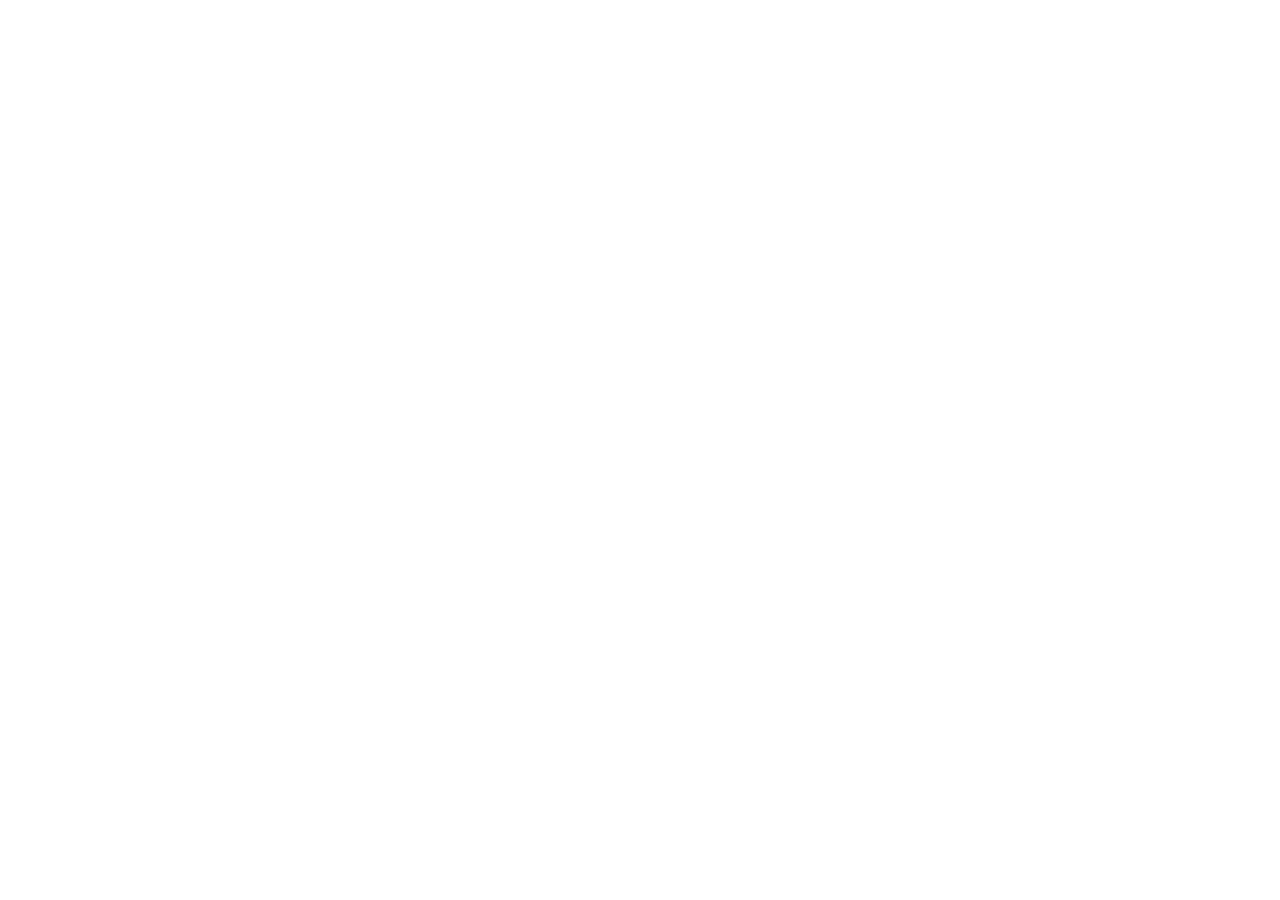
==== commit 79778a96: "Redirect legacy portfolio addresses to personal website" ====
--- a/house-price-prediction/index.html
+++ b/house-price-prediction/index.html
@@ -1,2 +1 @@
-<!DOCTYPE html><html lang="en"><head><meta charSet="utf-8"/><meta name="viewport" content="width=device-width, initial-scale=1"/><link rel="preload" href="/projectmg-portfolio/house-model-comparison.png" as="image"/><link rel="stylesheet" href="/projectmg-portfolio/_next/static/css/index.CUlp2PL4.css" data-rsc-css-href="/projectmg-portfolio/_next/static/css/index.CUlp2PL4.css" data-precedence="vite-rsc/importer-resources"/><link rel="modulepreload" fetchPriority="low" href="/projectmg-portfolio/_next/static/chunks/index-UBVJ_O7y.js"/><script src="/projectmg-portfolio/_next/static/chunks/rolldown-runtime-C60lm6uB.js" type="module" async=""></script><script src="/projectmg-portfolio/_next/static/chunks/framework-D_rUT4EX.js" type="module" async=""></script><link rel="modulepreload" href="/projectmg-portfolio/_next/static/chunks/layout-segment-context-CbJsDjcP.js" crossorigin=""/><title>House Price Prediction | Tianyu Ma</title><meta name="description" content="Housing-price modeling with property-grouped and purged time validation."/><script>Object.assign(((self[Symbol.for("vinext.navigationRuntime")]??={bootstrap:{routeManifest:null},functions:{}}).bootstrap.rsc??={rsc:[]}),{params:{},nav:{"pathname":"/projectmg-portfolio/house-price-prediction","searchParams":[]}})</script><link rel="modulepreload" href="/projectmg-portfolio/_next/static/chunks/index-UBVJ_O7y.js" />
-</head><body><main class="compact"><header><a class="identity" href="/projectmg-portfolio/portfolio/">Tianyu Ma<span>Software Development · Gameplay Systems · Machine Learning</span></a><nav aria-label="Projects"><a href="/projectmg-portfolio/portfolio/">All projects</a><a href="https://tianyuma2001.github.io/projectmg-portfolio/">ProjectMG</a><a href="https://github.com/TianyuMa2001">GitHub ↗</a></nav></header><section class="compact-hero"><p class="eyebrow">MACHINE LEARNING / PYTHON / SCIKIT-LEARN</p><h1>House Price Prediction</h1><p class="intro">Evaluating what a housing-price model can generalize to, beyond a single random-split score.</p><p class="project-role"><strong>My role</strong> · <!-- -->Machine Learning Development · Model Evaluation</p><div class="links"><a class="primary" href="https://github.com/TianyuMa2001/projectmg-portfolio/house-price-prediction">View source ↗</a><a href="https://github.com/TianyuMa2001/projectmg-portfolio/house-price-prediction/blob/main/README.md">Run instructions ↗</a></div></section><section class="case"><aside><span class="number">01</span></aside><article><h2>From prediction to defensible validation</h2><p>I developed and refined a Cook County housing-price pipeline with feature engineering, preprocessing, model training and prediction export. The target is natural-log sale price; reported dollar RMSE is evaluated after transforming predictions back to prices.</p><p>My implementation compares a median baseline, Ridge regression and histogram gradient boosting. I added property-grouped and purged time holdouts, assessor-estimate ablation, quality checks, residual analysis and six automated pipeline tests.</p><div class="system-flow"><div><strong>Valid sales</strong><span>Filter prices below $500</span></div><b aria-hidden="true">→</b><div><strong>Features &amp; pipeline</strong><span>Train-only preprocessing</span></div><b aria-hidden="true">→</b><div><strong>Three validations</strong><span>Random · PIN group · time</span></div></div><div class="evidence"><a href="https://github.com/TianyuMa2001/projectmg-portfolio/house-price-prediction/blob/main/proj.py">Feature and model pipeline ↗</a><a href="https://github.com/TianyuMa2001/projectmg-portfolio/house-price-prediction/blob/main/evaluate.py">Evaluation implementation ↗</a></div></article></section><section class="case"><aside><span class="number">02</span></aside><article><h2>The split changes the conclusion</h2><p>A random holdout may contain properties also present in training. Grouping by property identifier (PIN) tests unseen properties. The 2019 holdout removes overlapping PINs from earlier training years and asks a different question: how well does the model transfer forward in time?</p><div class="table-scroll"><table class="results-table"><caption>Dollar RMSE · models with assessor estimates · lower is better</caption><thead><tr><th scope="col">Validation</th><th scope="col">Median</th><th scope="col">Ridge</th><th scope="col">HistGB</th></tr></thead><tbody><tr><th scope="row">Random holdouts</th><td>$164,301</td><td>$74,103</td><td>$67,208</td></tr><tr><th scope="row">Unseen properties</th><td>$163,923</td><td>$73,590</td><td>$67,116</td></tr><tr><th scope="row">Purged 2019 holdout</th><td>$167,151</td><td>$80,313</td><td>$90,923</td></tr></tbody></table></div><p class="release-status">Random and grouped results are means across seeds 42/43/44. Time validation is one latest-year holdout. Three fixed splits are stability checks, not independent confidence intervals.</p><figure><img src="/projectmg-portfolio/house-model-comparison.png" alt="Recorded dollar RMSE chart comparing models, validation splits and assessor-estimate inclusion"/><figcaption>Existing evaluation output from the project repository. The table above isolates the with-estimates comparison.</figcaption></figure><p>HistGB performs best on unseen-property holdouts, but Ridge performs better on the later-year holdout. I therefore distinguish a strong course-dataset result from a recommendation for future-year deployment.</p><div class="evidence"><a href="https://github.com/TianyuMa2001/projectmg-portfolio/house-price-prediction/blob/main/artifacts/metrics_summary.csv">Recorded aggregate metrics ↗</a><a href="https://github.com/TianyuMa2001/projectmg-portfolio/house-price-prediction/blob/main/artifacts/run_metadata.json">Experiment metadata ↗</a></div></article></section><section class="case"><aside><span class="number">03</span></aside><article><h2>Feature usefulness is not feature availability</h2><p>Removing assessor estimates raises grouped HistGB RMSE from $67,116 to $68,366. This shows their contribution in this experiment; it does not prove those values were available before every sale.</p><p>The retrospective <code>Most Recent Sale</code> flag may also depend on information unavailable at prediction time. Neither time validation nor the no-estimates ablation resolves that issue. An as-of feature audit is needed before prospective use.</p><p>HistGB preserves ordinal category encoding from the original baseline, which introduces arbitrary ordering for nominal categories. Ridge uses one-hot categories and scaled numeric inputs. Error analysis and these limitations are documented alongside the results.</p><a href="https://github.com/TianyuMa2001/projectmg-portfolio/house-price-prediction/blob/main/IMPROVEMENT_REPORT.md">Read the evaluation report ↗</a></article></section><section class="case"><aside><span class="number">04</span></aside><article><h2>Reproduce the work</h2><p>The code repository includes pinned dependencies, a training entry point, evaluation scripts and compact aggregate evidence. Six recorded tests cover split isolation, temporal purging, input contracts, nonmutating features, missing or unseen values, serialization and target/metric validity.</p><p>Supply the course CSVs separately, install the dependencies, and run the commands in the README. Datasets, fitted models and row-level predictions are not redistributed with this page.</p><p>The unlabeled downloaded test data has not been verified as the original grading set. I make no official contest score, ranking, fairness or online deployment claim.</p><div class="links"><a href="https://github.com/TianyuMa2001/projectmg-portfolio/house-price-prediction/blob/main/README.md">Setup &amp; reproduction ↗</a><a href="https://github.com/TianyuMa2001/projectmg-portfolio/house-price-prediction/blob/main/test_pipeline.py">Pipeline tests ↗</a></div></article></section><footer><p>Tianyu Ma · <!-- -->Machine Learning Development · Model Evaluation</p><a href="/projectmg-portfolio/portfolio/">← All projects</a></footer></main><script type="module" src="/projectmg-portfolio/_next/static/chunks/index-UBVJ_O7y.js" id="_R_" async=""></script><script>((self[Symbol.for("vinext.navigationRuntime")]??={bootstrap:{routeManifest:null},functions:{}}).bootstrap.rsc??={rsc:[]}).rsc.push("0:{\"page:/house-price-prediction\":\"$L1\",\"layout:/\":\"$L2\",\"route:/house-price-prediction\":\"$L3\",\"__route\":\"route:/house-price-prediction\",\"__interceptionContext\":null,\"__layoutIds\":[\"layout:/\"],\"__rootLayout\":\"/\",\"__bfcacheSegmentIdentities\":{\"layout:/\":\"[\\\"layout\\\",\\\"layout:/\\\",\\\"root-boundary:/\\\",\\\"\\\"]\",\"page:/house-price-prediction\":\"[\\\"page\\\",\\\"page:/house-price-prediction\\\",\\\"root-boundary:/\\\",\\\"[\\\\\\\"house-price-prediction\\\\\\\"]\\\"]\"},\"__srcPage\":[\"house-price-prediction\",\"page\"],\"__layoutFlags\":{\"layout:/\":\"s\"},\"__artifactCompatibility\":{\"schemaVersion\":1,\"graphVersion\":\"app-route-graph:5388ad706f6b269d\",\"deploymentVersion\":\"63dd8f95-531d-4261-aba3-ce64706d64b4\",\"appElementsSchemaVersion\":1,\"rscPayloadSchemaVersion\":1,\"rootBoundaryId\":\"/\",\"renderEpoch\":null}}\n")</script><script>((self[Symbol.for("vinext.navigationRuntime")]??={bootstrap:{routeManifest:null},functions:{}}).bootstrap.rsc??={rsc:[]}).rsc.push("4:I[\"3bb4c73cb361\",[],\"Children\",1]\n")</script><script>((self[Symbol.for("vinext.navigationRuntime")]??={bootstrap:{routeManifest:null},functions:{}}).bootstrap.rsc??={rsc:[]}).rsc.push("5:I[\"0bef8629d058\",[],\"GlobalErrorBoundary\",1]\n")</script><script>((self[Symbol.for("vinext.navigationRuntime")]??={bootstrap:{routeManifest:null},functions:{}}).bootstrap.rsc??={rsc:[]}).rsc.push("6:I[\"a7f3f1d63985\",[],\"default\",1]\n")</script><script>((self[Symbol.for("vinext.navigationRuntime")]??={bootstrap:{routeManifest:null},functions:{}}).bootstrap.rsc??={rsc:[]}).rsc.push("7:I[\"0bef8629d058\",[],\"ErrorBoundary\",1]\n")</script><script>((self[Symbol.for("vinext.navigationRuntime")]??={bootstrap:{routeManifest:null},functions:{}}).bootstrap.rsc??={rsc:[]}).rsc.push("8:I[\"bcc88b3729e4\",[],\"LayoutSegmentProvider\",1]\n")</script><script>((self[Symbol.for("vinext.navigationRuntime")]??={bootstrap:{routeManifest:null},functions:{}}).bootstrap.rsc??={rsc:[]}).rsc.push("9:I[\"3bb4c73cb361\",[],\"Slot\",1]\n")</script><script>((self[Symbol.for("vinext.navigationRuntime")]??={bootstrap:{routeManifest:null},functions:{}}).bootstrap.rsc??={rsc:[]}).rsc.push("a:I[\"0bef8629d058\",[],\"NotFoundBoundary\",1]\n")</script><script>((self[Symbol.for("vinext.navigationRuntime")]??={bootstrap:{routeManifest:null},functions:{}}).bootstrap.rsc??={rsc:[]}).rsc.push("b:I[\"fdec6512cad3\",[],\"AppRouterScrollTarget\",1]\n")</script><script>((self[Symbol.for("vinext.navigationRuntime")]??={bootstrap:{routeManifest:null},functions:{}}).bootstrap.rsc??={rsc:[]}).rsc.push("c:I[\"0bef8629d058\",[],\"RedirectBoundary\",1]\n")</script><script>((self[Symbol.for("vinext.navigationRuntime")]??={bootstrap:{routeManifest:null},functions:{}}).bootstrap.rsc??={rsc:[]}).rsc.push(":HL[\"/projectmg-portfolio/_next/static/css/index.CUlp2PL4.css\",\"style\"     ]\n")</script><script>((self[Symbol.for("vinext.navigationRuntime")]??={bootstrap:{routeManifest:null},functions:{}}).bootstrap.rsc??={rsc:[]}).rsc.push("2:[[[\"$\",\"link\",\"css:/projectmg-portfolio/_next/static/css/index.CUlp2PL4.css\",{\"rel\":\"stylesheet\",\"precedence\":\"vite-rsc/importer-resources\",\"href\":\"/projectmg-portfolio/_next/static/css/index.CUlp2PL4.css\",\"data-rsc-css-href\":\"/projectmg-portfolio/_next/static/css/index.CUlp2PL4.css\"}],\"$undefined\"],[\"$\",\"html\",null,{\"lang\":\"en\",\"children\":[\"$\",\"body\",null,{\"children\":[\"$\",\"$L4\",null,{}]}]}]]\n")</script><script>((self[Symbol.for("vinext.navigationRuntime")]??={bootstrap:{routeManifest:null},functions:{}}).bootstrap.rsc??={rsc:[]}).rsc.push("3:[[[\"$\",\"meta\",null,{\"charSet\":\"utf-8\"}],[[\"$\",\"title\",\"0\",{\"children\":\"House Price Prediction | Tianyu Ma\"}],[\"$\",\"meta\",\"1\",{\"name\":\"description\",\"content\":\"Housing-price modeling with property-grouped and purged time validation.\"}]],[[\"$\",\"meta\",\"0\",{\"name\":\"viewport\",\"content\":\"width=device-width, initial-scale=1\"}]]],[\"$\",\"$L5\",null,{\"fallback\":\"$6\",\"children\":[\"$\",\"$L7\",null,{\"fallback\":\"$6\",\"children\":[\"$\",\"$L8\",null,{\"providerId\":\"layout:/\",\"segmentMap\":{\"children\":[\"house-price-prediction\"]},\"children\":[\"$\",\"$L9\",null,{\"id\":\"layout:/\",\"parallelSlots\":\"$undefined\",\"children\":[\"$\",\"$La\",null,{\"resetKey\":\"house-price-prediction\",\"fallback\":[[\"$\",\"title\",null,{\"children\":\"404: This page could not be found.\"}],[\"$\",\"div\",null,{\"style\":{\"fontFamily\":\"system-ui,\\\"Segoe UI\\\",Roboto,Helvetica,Arial,sans-serif,\\\"Apple Color Emoji\\\",\\\"Segoe UI Emoji\\\"\",\"height\":\"100vh\",\"textAlign\":\"center\",\"display\":\"flex\",\"flexDirection\":\"column\",\"alignItems\":\"center\",\"justifyContent\":\"center\"},\"children\":[\"$\",\"div\",null,{\"children\":[[\"$\",\"style\",null,{\"dangerouslySetInnerHTML\":{\"__html\":\"body{color:#000;background:#fff;margin:0}.next-error-h1{border-right:1px solid rgba(0,0,0,.3)}@media (prefers-color-scheme:dark){body{color:#fff;background:#000}.next-error-h1{border-right:1px solid rgba(255,255,255,.3)}}\"}}],[\"$\",\"h1\",null,{\"className\":\"next-error-h1\",\"style\":{\"display\":\"inline-block\",\"margin\":\"0 20px 0 0\",\"padding\":\"0 23px 0 0\",\"fontSize\":24,\"fontWeight\":500,\"verticalAlign\":\"top\",\"lineHeight\":\"49px\"},\"children\":404}],[\"$\",\"div\",null,{\"style\":{\"display\":\"inline-block\"},\"children\":[\"$\",\"h2\",null,{\"style\":{\"fontSize\":14,\"fontWeight\":400,\"lineHeight\":\"49px\",\"margin\":0},\"children\":\"This page could not be found.\"}]}]]}]}]],\"children\":[\"$\",\"$Lb\",null,{\"children\":[\"$\",\"$Lc\",null,{\"children\":[[\"$\",\"$L8\",null,{\"providerId\":\"page:/house-price-prediction\",\"segmentMap\":{\"children\":[\"__PAGE__\"]},\"children\":[\"$\",\"$L9\",null,{\"id\":\"page:/house-price-prediction\"}]}],null]}]}]}]}]}]}]}],null,null]\n")</script><script>((self[Symbol.for("vinext.navigationRuntime")]??={bootstrap:{routeManifest:null},functions:{}}).bootstrap.rsc??={rsc:[]}).rsc.push("1:[\"$\",\"main\",null,{\"className\":\"compact\",\"children\":[[\"$\",\"header\",null,{\"children\":[[\"$\",\"a\",null,{\"className\":\"identity\",\"href\":\"/projectmg-portfolio/portfolio/\",\"children\":[\"Tianyu Ma\",[\"$\",\"span\",null,{\"children\":\"Software Development · Gameplay Systems · Machine Learning\"}]]}],[\"$\",\"nav\",null,{\"aria-label\":\"Projects\",\"children\":[[\"$\",\"a\",null,{\"href\":\"/projectmg-portfolio/portfolio/\",\"children\":\"All projects\"}],[\"$\",\"a\",null,{\"href\":\"https://tianyuma2001.github.io/projectmg-portfolio/\",\"children\":\"ProjectMG\"}],[\"$\",\"a\",null,{\"href\":\"https://github.com/TianyuMa2001\",\"children\":\"GitHub ↗\"}]]}]]}],[\"$\",\"section\",null,{\"className\":\"compact-hero\",\"children\":[[\"$\",\"p\",null,{\"className\":\"eyebrow\",\"children\":\"MACHINE LEARNING / PYTHON / SCIKIT-LEARN\"}],[\"$\",\"h1\",null,{\"children\":\"House Price Prediction\"}],[\"$\",\"p\",null,{\"className\":\"intro\",\"children\":\"Evaluating what a housing-price model can generalize to, beyond a single random-split score.\"}],[\"$\",\"p\",null,{\"className\":\"project-role\",\"children\":[[\"$\",\"strong\",null,{\"children\":\"My role\"}],\" · \",\"Machine Learning Development · Model Evaluation\"]}],[\"$\",\"div\",null,{\"className\":\"links\",\"children\":[[\"$\",\"a\",null,{\"className\":\"primary\",\"href\":\"https://github.com/TianyuMa2001/house-price-prediction\",\"children\":\"View source ↗\"}],[\"$\",\"a\",null,{\"href\":\"https://github.com/TianyuMa2001/projectmg-portfolio/house-price-prediction/blob/main/README.md\",\"children\":\"Run instructions ↗\"}]]}]]}],[[\"$\",\"section\",null,{\"className\":\"case\",\"children\":[[\"$\",\"aside\",null,{\"children\":[\"$\",\"span\",null,{\"className\":\"number\",\"children\":\"01\"}]}],[\"$\",\"article\",null,{\"children\":[[\"$\",\"h2\",null,{\"children\":\"From prediction to defensible validation\"}],[[\"$\",\"p\",null,{\"children\":\"I developed and refined a Cook County housing-price pipeline with feature engineering, preprocessing, model training and prediction export. The target is natural-log sale price; reported dollar RMSE is evaluated after transforming predictions back to prices.\"}],[\"$\",\"p\",null,{\"children\":\"My implementation compares a median baseline, Ridge regression and histogram gradient boosting. I added property-grouped and purged time holdouts, assessor-estimate ablation, quality checks, residual analysis and six automated pipeline tests.\"}],[\"$\",\"div\",null,{\"className\":\"system-flow\",\"children\":[[\"$\",\"div\",null,{\"children\":[[\"$\",\"strong\",null,{\"children\":\"Valid sales\"}],[\"$\",\"span\",null,{\"children\":\"Filter prices below $500\"}]]}],[\"$\",\"b\",null,{\"aria-hidden\":\"true\",\"children\":\"→\"}],[\"$\",\"div\",null,{\"children\":[[\"$\",\"strong\",null,{\"children\":\"Features \u0026 pipeline\"}],[\"$\",\"span\",null,{\"children\":\"Train-only preprocessing\"}]]}],[\"$\",\"b\",null,{\"aria-hidden\":\"true\",\"children\":\"→\"}],[\"$\",\"div\",null,{\"children\":[[\"$\",\"strong\",null,{\"children\":\"Three validations\"}],[\"$\",\"span\",null,{\"children\":\"Random · PIN group · time\"}]]}]]}],[\"$\",\"div\",null,{\"className\":\"evidence\",\"children\":[[\"$\",\"a\",null,{\"href\":\"https://github.com/TianyuMa2001/projectmg-portfolio/house-price-prediction/blob/main/proj.py\",\"children\":\"Feature and model pipeline ↗\"}],[\"$\",\"a\",null,{\"href\":\"https://github.com/TianyuMa2001/projectmg-portfolio/house-price-prediction/blob/main/evaluate.py\",\"children\":\"Evaluation implementation ↗\"}]]}]]]}]]}],[\"$\",\"section\",null,{\"className\":\"case\",\"children\":[[\"$\",\"aside\",null,{\"children\":[\"$\",\"span\",null,{\"className\":\"number\",\"children\":\"02\"}]}],[\"$\",\"article\",null,{\"children\":[[\"$\",\"h2\",null,{\"children\":\"The split changes the conclusion\"}],[[\"$\",\"p\",null,{\"children\":\"A random holdout may contain properties also present in training. Grouping by property identifier (PIN) tests unseen properties. The 2019 holdout removes overlapping PINs from earlier training years and asks a different question: how well does the model transfer forward in time?\"}],[\"$\",\"div\",null,{\"className\":\"table-scroll\",\"children\":[\"$\",\"table\",null,{\"className\":\"results-table\",\"children\":[[\"$\",\"caption\",null,{\"children\":\"Dollar RMSE · models with assessor estimates · lower is better\"}],[\"$\",\"thead\",null,{\"children\":[\"$\",\"tr\",null,{\"children\":[[\"$\",\"th\",null,{\"scope\":\"col\",\"children\":\"Validation\"}],[\"$\",\"th\",null,{\"scope\":\"col\",\"children\":\"Median\"}],[\"$\",\"th\",null,{\"scope\":\"col\",\"children\":\"Ridge\"}],[\"$\",\"th\",null,{\"scope\":\"col\",\"children\":\"HistGB\"}]]}]}],[\"$\",\"tbody\",null,{\"children\":[[\"$\",\"tr\",null,{\"children\":[[\"$\",\"th\",null,{\"scope\":\"row\",\"children\":\"Random holdouts\"}],[\"$\",\"td\",null,{\"children\":\"$$164,301\"}],[\"$\",\"td\",null,{\"children\":\"$$74,103\"}],\"$Ld\"]}],\"$Le\",\"$Lf\"]}]]}]}],\"$L10\",\"$L11\",\"$L12\",\"$L13\"]]}]]}],\"$L14\",\"$L15\"],\"$L16\"]}]\n")</script><script>((self[Symbol.for("vinext.navigationRuntime")]??={bootstrap:{routeManifest:null},functions:{}}).bootstrap.rsc??={rsc:[]}).rsc.push(":HL[\"/projectmg-portfolio/house-model-comparison.png\",\"image\"]\n")</script><script>((self[Symbol.for("vinext.navigationRuntime")]??={bootstrap:{routeManifest:null},functions:{}}).bootstrap.rsc??={rsc:[]}).rsc.push("d:[\"$\",\"td\",null,{\"children\":\"$$67,208\"}]\n")</script><script>((self[Symbol.for("vinext.navigationRuntime")]??={bootstrap:{routeManifest:null},functions:{}}).bootstrap.rsc??={rsc:[]}).rsc.push("e:[\"$\",\"tr\",null,{\"children\":[[\"$\",\"th\",null,{\"scope\":\"row\",\"children\":\"Unseen properties\"}],[\"$\",\"td\",null,{\"children\":\"$$163,923\"}],[\"$\",\"td\",null,{\"children\":\"$$73,590\"}],[\"$\",\"td\",null,{\"children\":\"$$67,116\"}]]}]\n")</script><script>((self[Symbol.for("vinext.navigationRuntime")]??={bootstrap:{routeManifest:null},functions:{}}).bootstrap.rsc??={rsc:[]}).rsc.push("f:[\"$\",\"tr\",null,{\"children\":[[\"$\",\"th\",null,{\"scope\":\"row\",\"children\":\"Purged 2019 holdout\"}],[\"$\",\"td\",null,{\"children\":\"$$167,151\"}],[\"$\",\"td\",null,{\"children\":\"$$80,313\"}],[\"$\",\"td\",null,{\"children\":\"$$90,923\"}]]}]\n")</script><script>((self[Symbol.for("vinext.navigationRuntime")]??={bootstrap:{routeManifest:null},functions:{}}).bootstrap.rsc??={rsc:[]}).rsc.push("10:[\"$\",\"p\",null,{\"className\":\"release-status\",\"children\":\"Random and grouped results are means across seeds 42/43/44. Time validation is one latest-year holdout. Three fixed splits are stability checks, not independent confidence intervals.\"}]\n")</script><script>((self[Symbol.for("vinext.navigationRuntime")]??={bootstrap:{routeManifest:null},functions:{}}).bootstrap.rsc??={rsc:[]}).rsc.push("11:[\"$\",\"figure\",null,{\"children\":[[\"$\",\"img\",null,{\"src\":\"/projectmg-portfolio/house-model-comparison.png\",\"alt\":\"Recorded dollar RMSE chart comparing models, validation splits and assessor-estimate inclusion\"}],[\"$\",\"figcaption\",null,{\"children\":\"Existing evaluation output from the project repository. The table above isolates the with-estimates comparison.\"}]]}]\n")</script><script>((self[Symbol.for("vinext.navigationRuntime")]??={bootstrap:{routeManifest:null},functions:{}}).bootstrap.rsc??={rsc:[]}).rsc.push("12:[\"$\",\"p\",null,{\"children\":\"HistGB performs best on unseen-property holdouts, but Ridge performs better on the later-year holdout. I therefore distinguish a strong course-dataset result from a recommendation for future-year deployment.\"}]\n")</script><script>((self[Symbol.for("vinext.navigationRuntime")]??={bootstrap:{routeManifest:null},functions:{}}).bootstrap.rsc??={rsc:[]}).rsc.push("13:[\"$\",\"div\",null,{\"className\":\"evidence\",\"children\":[[\"$\",\"a\",null,{\"href\":\"https://github.com/TianyuMa2001/projectmg-portfolio/house-price-prediction/blob/main/artifacts/metrics_summary.csv\",\"children\":\"Recorded aggregate metrics ↗\"}],[\"$\",\"a\",null,{\"href\":\"https://github.com/TianyuMa2001/projectmg-portfolio/house-price-prediction/blob/main/artifacts/run_metadata.json\",\"children\":\"Experiment metadata ↗\"}]]}]\n")</script><script>((self[Symbol.for("vinext.navigationRuntime")]??={bootstrap:{routeManifest:null},functions:{}}).bootstrap.rsc??={rsc:[]}).rsc.push("14:[\"$\",\"section\",null,{\"className\":\"case\",\"children\":[[\"$\",\"aside\",null,{\"children\":[\"$\",\"span\",null,{\"className\":\"number\",\"children\":\"03\"}]}],[\"$\",\"article\",null,{\"children\":[[\"$\",\"h2\",null,{\"children\":\"Feature usefulness is not feature availability\"}],[[\"$\",\"p\",null,{\"children\":\"Removing assessor estimates raises grouped HistGB RMSE from $67,116 to $68,366. This shows their contribution in this experiment; it does not prove those values were available before every sale.\"}],[\"$\",\"p\",null,{\"children\":[\"The retrospective \",[\"$\",\"code\",null,{\"children\":\"Most Recent Sale\"}],\" flag may also depend on information unavailable at prediction time. Neither time validation nor the no-estimates ablation resolves that issue. An as-of feature audit is needed before prospective use.\"]}],[\"$\",\"p\",null,{\"children\":\"HistGB preserves ordinal category encoding from the original baseline, which introduces arbitrary ordering for nominal categories. Ridge uses one-hot categories and scaled numeric inputs. Error analysis and these limitations are documented alongside the results.\"}],[\"$\",\"a\",null,{\"href\":\"https://github.com/TianyuMa2001/projectmg-portfolio/house-price-prediction/blob/main/IMPROVEMENT_REPORT.md\",\"children\":\"Read the evaluation report ↗\"}]]]}]]}]\n")</script><script>((self[Symbol.for("vinext.navigationRuntime")]??={bootstrap:{routeManifest:null},functions:{}}).bootstrap.rsc??={rsc:[]}).rsc.push("15:[\"$\",\"section\",null,{\"className\":\"case\",\"children\":[[\"$\",\"aside\",null,{\"children\":[\"$\",\"span\",null,{\"className\":\"number\",\"children\":\"04\"}]}],[\"$\",\"article\",null,{\"children\":[[\"$\",\"h2\",null,{\"children\":\"Reproduce the work\"}],[[\"$\",\"p\",null,{\"children\":\"The code repository includes pinned dependencies, a training entry point, evaluation scripts and compact aggregate evidence. Six recorded tests cover split isolation, temporal purging, input contracts, nonmutating features, missing or unseen values, serialization and target/metric validity.\"}],[\"$\",\"p\",null,{\"children\":\"Supply the course CSVs separately, install the dependencies, and run the commands in the README. Datasets, fitted models and row-level predictions are not redistributed with this page.\"}],[\"$\",\"p\",null,{\"children\":\"The unlabeled downloaded test data has not been verified as the original grading set. I make no official contest score, ranking, fairness or online deployment claim.\"}],[\"$\",\"div\",null,{\"className\":\"links\",\"children\":[[\"$\",\"a\",null,{\"href\":\"https://github.com/TianyuMa2001/projectmg-portfolio/house-price-prediction/blob/main/README.md\",\"children\":\"Setup \u0026 reproduction ↗\"}],[\"$\",\"a\",null,{\"href\":\"https://github.com/TianyuMa2001/projectmg-portfolio/house-price-prediction/blob/main/test_pipeline.py\",\"children\":\"Pipeline tests ↗\"}]]}]]]}]]}]\n")</script><script>((self[Symbol.for("vinext.navigationRuntime")]??={bootstrap:{routeManifest:null},functions:{}}).bootstrap.rsc??={rsc:[]}).rsc.push("16:[\"$\",\"footer\",null,{\"children\":[[\"$\",\"p\",null,{\"children\":[\"Tianyu Ma · \",\"Machine Learning Development · Model Evaluation\"]}],[\"$\",\"a\",null,{\"href\":\"/projectmg-portfolio/portfolio/\",\"children\":\"← All projects\"}]]}]\n")</script><script>Object.assign(((self[Symbol.for("vinext.navigationRuntime")]??={bootstrap:{routeManifest:null},functions:{}}).bootstrap.rsc??={rsc:[]}),{"initialCacheKind":"static"});((self[Symbol.for("vinext.navigationRuntime")]??={bootstrap:{routeManifest:null},functions:{}}).bootstrap.rsc??={rsc:[]}).done=true</script></body></html>+<!doctype html><html lang="en"><head><meta charset="utf-8"><meta name="viewport" content="width=device-width, initial-scale=1"><title>Tianyu Ma — Page moved</title><link rel="canonical" href="https://tianyuma2001.github.io/portfolio/house-price-prediction/"><meta http-equiv="refresh" content="0;url=https://tianyuma2001.github.io/portfolio/house-price-prediction/"></head><body><p>This page has moved. <a href="https://tianyuma2001.github.io/portfolio/house-price-prediction/">Continue to the new page</a>.</p><script>location.replace("https://tianyuma2001.github.io/portfolio/house-price-prediction/"+location.search+location.hash)</script></body></html>
